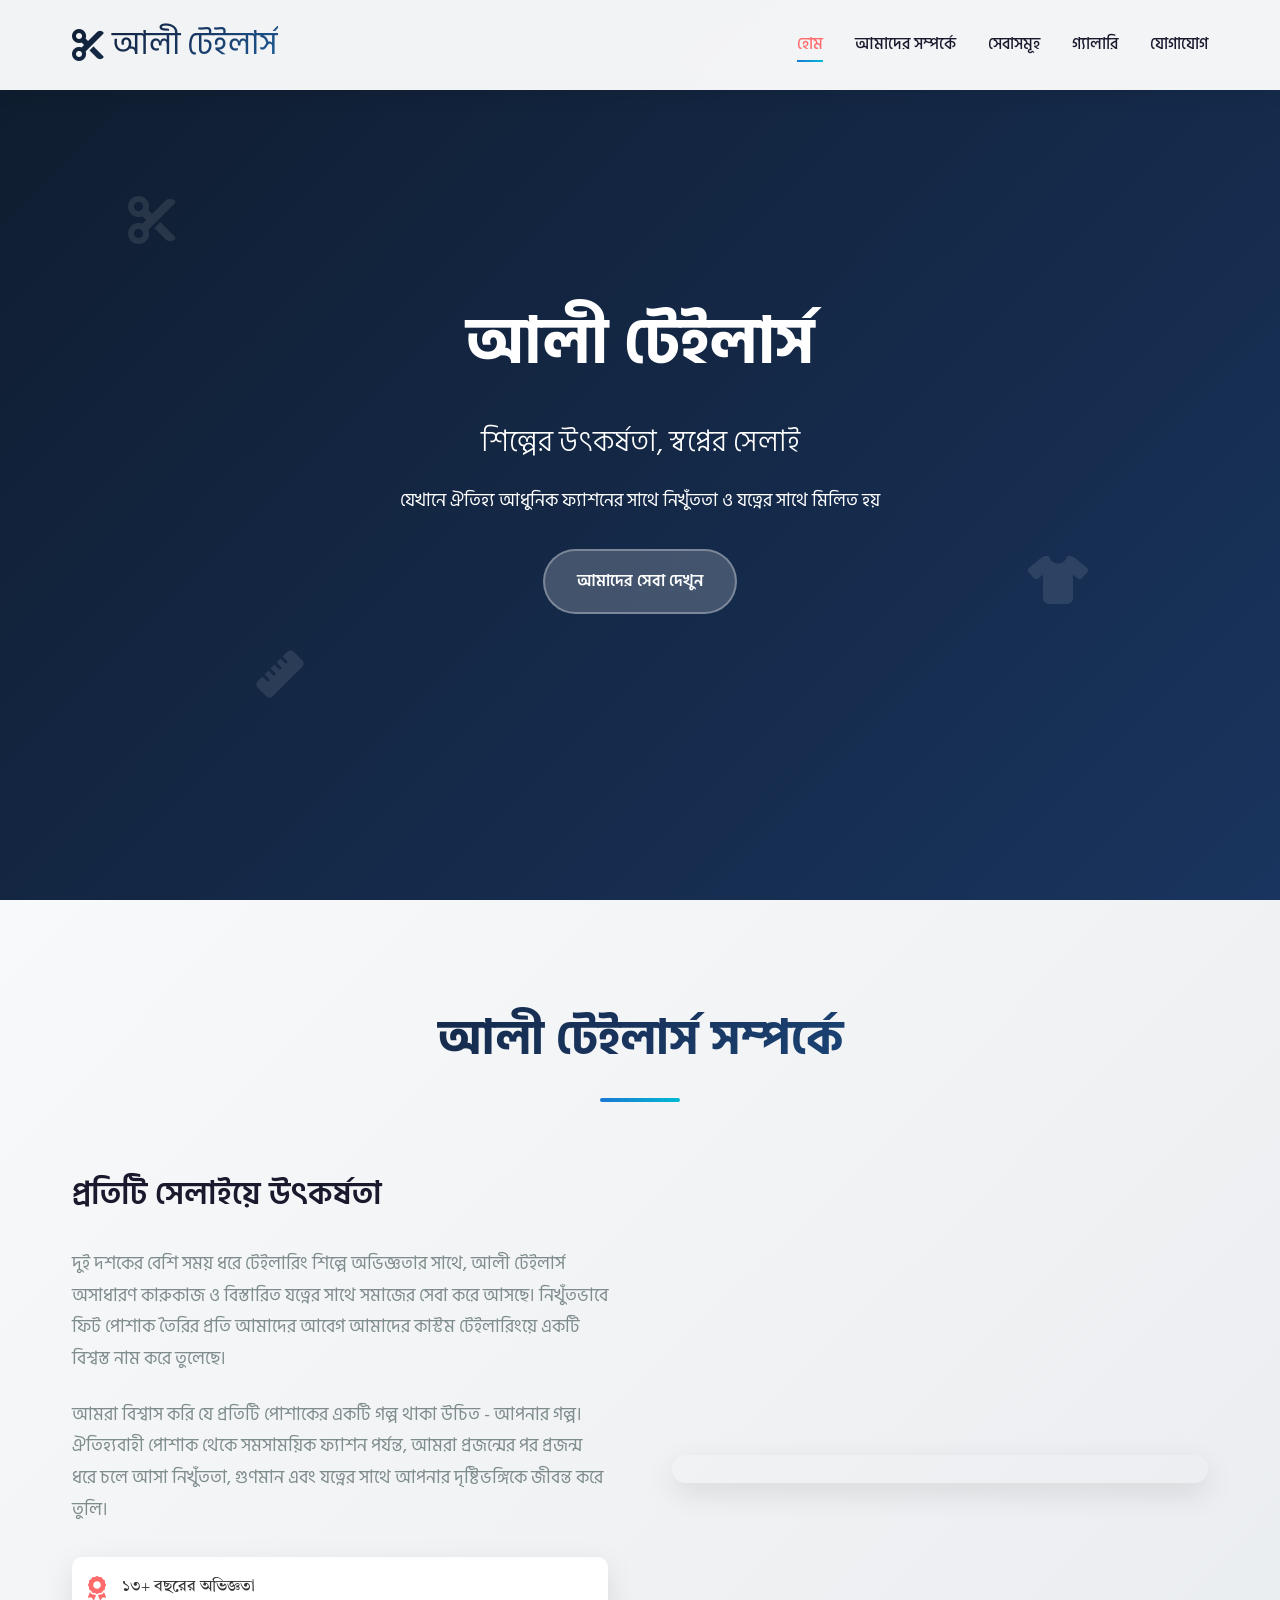
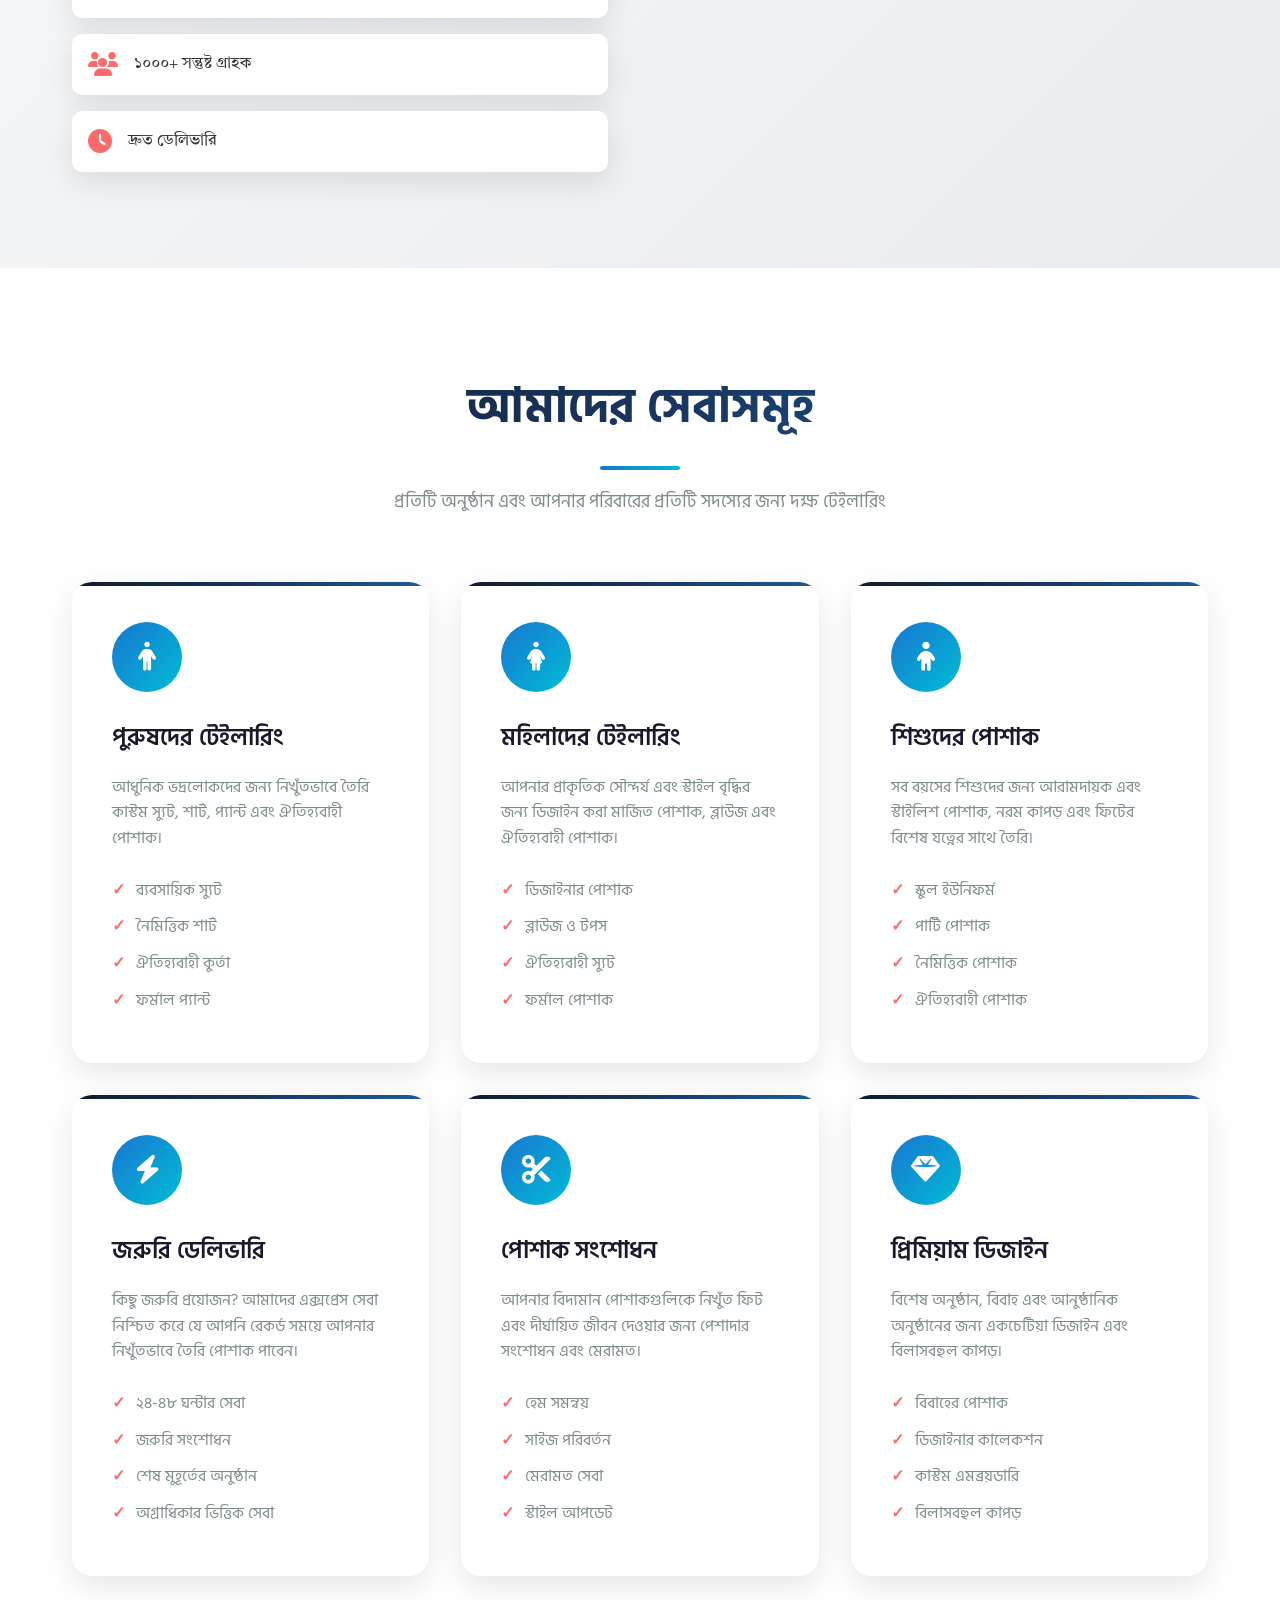
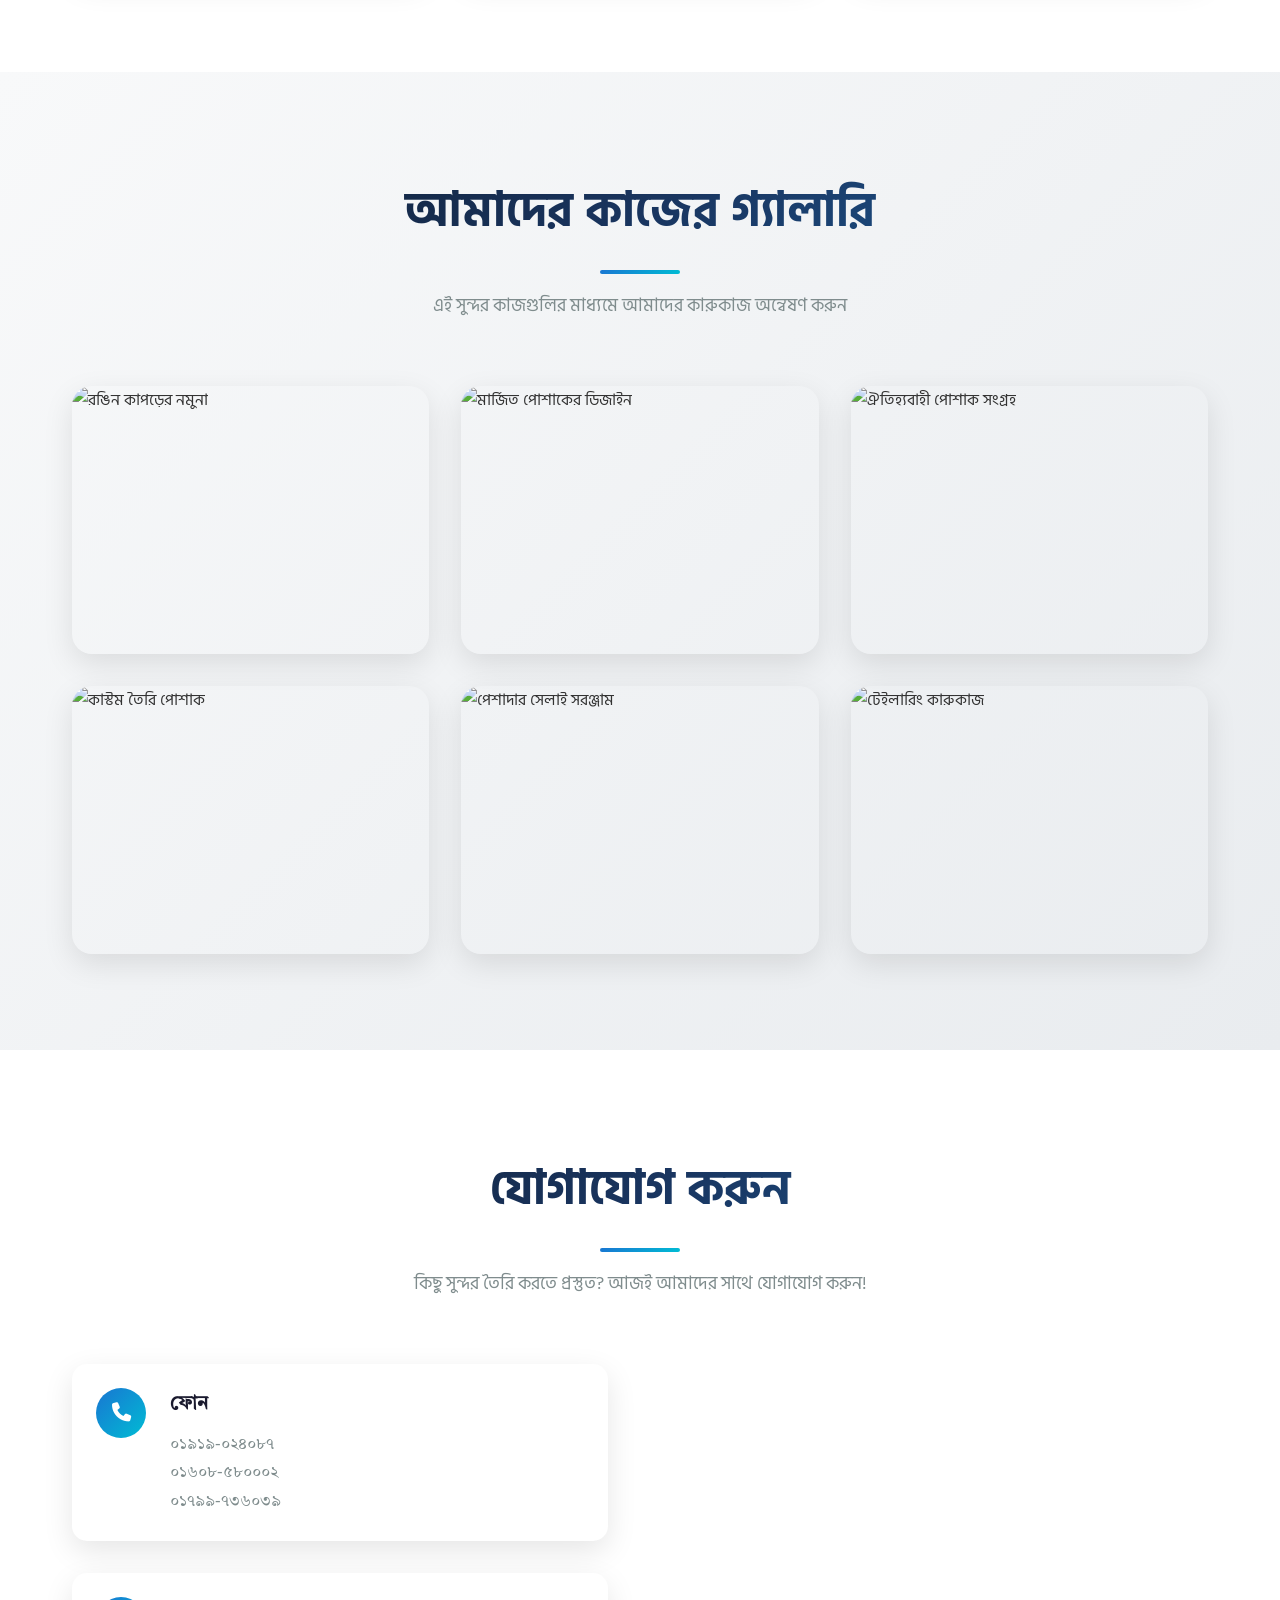
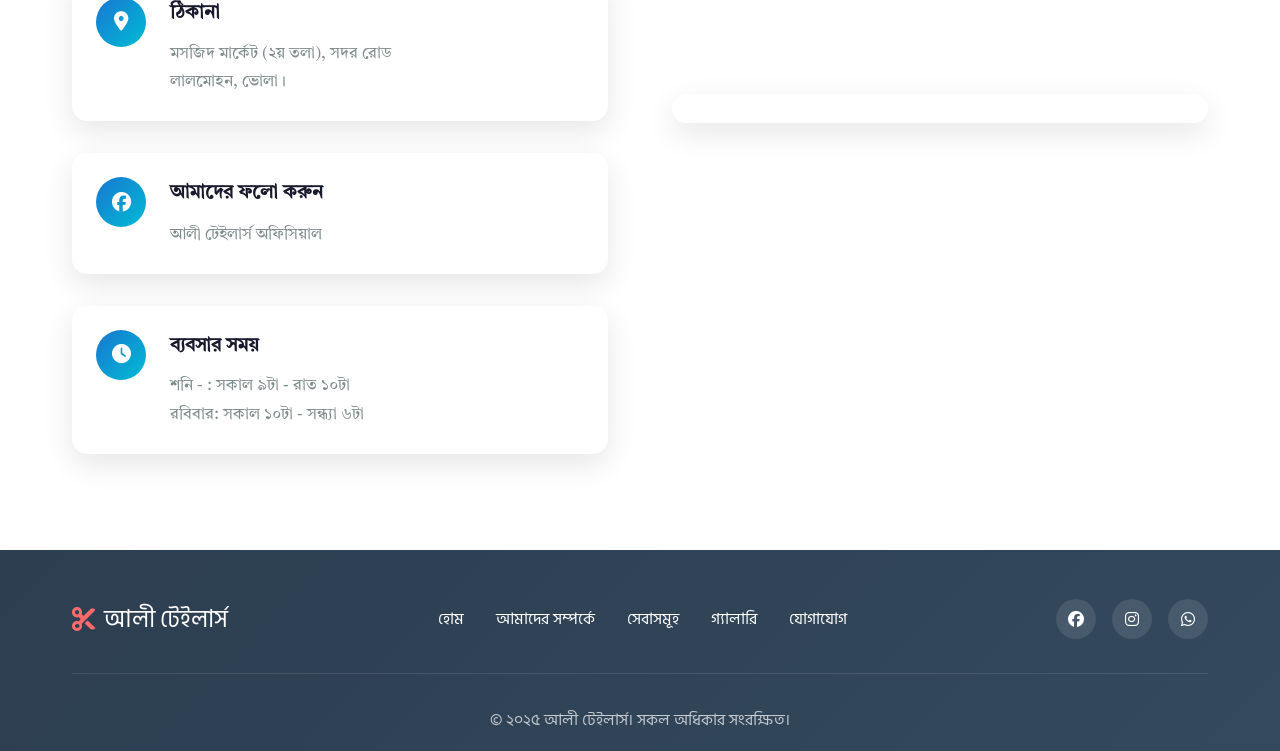
==== index.html @ 137f81fc "Add files via upload" ====
<!DOCTYPE html>
<html lang="en">
<head>
    <meta charset="UTF-8">
    <meta name="viewport" content="width=device-width, initial-scale=1.0">
    <title>আলী টেইলার্স - প্রিমিয়াম টেইলারিং সেবা</title>
    <meta name="description" content="আলী টেইলার্স পুরুষ, মহিলা এবং শিশুদের জন্য প্রিমিয়াম টেইলারিং সেবা প্রদান করে। দক্ষ কারিগরি এবং দ্রুত ডেলিভারি।">
    <link rel="stylesheet" href="style.css">
    <link href="https://fonts.googleapis.com/css2?family=Poppins:wght@300;400;500;600;700&display=swap" rel="stylesheet">
    <link href="https://fonts.googleapis.com/css2?family=Hind+Siliguri:wght@300;400;500;600;700&display=swap" rel="stylesheet">
    <link href="https://fonts.googleapis.com/css2?family=Tiro+Bangla&display=swap" rel="stylesheet">
    <link rel="stylesheet" href="https://cdnjs.cloudflare.com/ajax/libs/font-awesome/6.4.0/css/all.min.css">
</head>
<body>
    <!-- Navigation -->
    <nav class="navbar">
        <div class="nav-container">
            <div class="nav-logo">
                <i class="fas fa-cut"></i>
                <span>আলী টেইলার্স</span>
            </div>
            <ul class="nav-menu">
                <li><a href="#home" class="nav-link">হোম</a></li>
                <li><a href="#about" class="nav-link">আমাদের সম্পর্কে</a></li>
                <li><a href="#services" class="nav-link">সেবাসমূহ</a></li>
                <li><a href="#gallery" class="nav-link">গ্যালারি</a></li>
                <li><a href="#contact" class="nav-link">যোগাযোগ</a></li>
            </ul>
            <div class="hamburger">
                <span></span>
                <span></span>
                <span></span>
            </div>
        </div>
    </nav>

    <!-- Hero Section -->
    <section id="home" class="hero">
        <div class="hero-content">
            <h1 class="hero-title">আলী টেইলার্স</h1>
            <p class="hero-tagline">শিল্পের উৎকর্ষতা, স্বপ্নের সেলাই</p>
            <p class="hero-subtitle">যেখানে ঐতিহ্য আধুনিক ফ্যাশনের সাথে নিখুঁততা ও যত্নের সাথে মিলিত হয়</p>
            <a href="#services" class="cta-button">আমাদের সেবা দেখুন</a>
        </div>
        <div class="hero-decoration">
            <div class="floating-icon">
                <i class="fas fa-scissors"></i>
            </div>
            <div class="floating-icon">
                <i class="fas fa-tshirt"></i>
            </div>
            <div class="floating-icon">
                <i class="fas fa-ruler"></i>
            </div>
        </div>
    </section>

    <!-- About Section -->
    <section id="about" class="about">
        <div class="container">
            <div class="section-header">
                <h2 class="section-title">আলী টেইলার্স সম্পর্কে</h2>
                <div class="section-divider"></div>
            </div>
            <div class="about-content">
                <div class="about-text">
                    <h3>প্রতিটি সেলাইয়ে উৎকর্ষতা</h3>
                    <p>দুই দশকের বেশি সময় ধরে টেইলারিং শিল্পে অভিজ্ঞতার সাথে, আলী টেইলার্স অসাধারণ কারুকাজ ও বিস্তারিত যত্নের সাথে সমাজের সেবা করে আসছে। নিখুঁতভাবে ফিট পোশাক তৈরির প্রতি আমাদের আবেগ আমাদের কাস্টম টেইলারিংয়ে একটি বিশ্বস্ত নাম করে তুলেছে।</p>
                    <p>আমরা বিশ্বাস করি যে প্রতিটি পোশাকের একটি গল্প থাকা উচিত - আপনার গল্প। ঐতিহ্যবাহী পোশাক থেকে সমসাময়িক ফ্যাশন পর্যন্ত, আমরা প্রজন্মের পর প্রজন্ম ধরে চলে আসা নিখুঁততা, গুণমান এবং যত্নের সাথে আপনার দৃষ্টিভঙ্গিকে জীবন্ত করে তুলি।</p>
                    <div class="about-features">
                        <div class="feature">
                            <i class="fas fa-award"></i>
                            <span>১৩+ বছরের অভিজ্ঞতা</span>
                        </div>
                        <div class="feature">
                            <i class="fas fa-users"></i>
                            <span>১০০০+ সন্তুষ্ট গ্রাহক</span>
                        </div>
                        <div class="feature">
                            <i class="fas fa-clock"></i>
                            <span>দ্রুত ডেলিভারি</span>
                        </div>
                    </div>
                </div>
                <div class="about-image">
                    <img src="https://pixabay.com/get/g02a7408ca2b6523a9654e681ca3211e83ac667402f0c5da7280cdce78717c6c99dc430afbd152b1dcd530fe9b7385c7439cb552263e8a79ac0b1aa663205a7df_1280.jpg" alt="আলী টেইলার্স দোকানের অভ্যন্তর" loading="lazy">
                </div>
            </div>
        </div>
    </section>

    <!-- Services Section -->
    <section id="services" class="services">
        <div class="container">
            <div class="section-header">
                <h2 class="section-title">আমাদের সেবাসমূহ</h2>
                <div class="section-divider"></div>
                <p class="section-subtitle">প্রতিটি অনুষ্ঠান এবং আপনার পরিবারের প্রতিটি সদস্যের জন্য দক্ষ টেইলারিং</p>
            </div>
            <div class="services-grid">
                <div class="service-card">
                    <div class="service-icon">
                        <i class="fas fa-male"></i>
                    </div>
                    <h3>পুরুষদের টেইলারিং</h3>
                    <p>আধুনিক ভদ্রলোকদের জন্য নিখুঁতভাবে তৈরি কাস্টম স্যুট, শার্ট, প্যান্ট এবং ঐতিহ্যবাহী পোশাক।</p>
                    <ul>
                        <li>ব্যবসায়িক স্যুট</li>
                        <li>নৈমিত্তিক শার্ট</li>
                        <li>ঐতিহ্যবাহী কুর্তা</li>
                        <li>ফর্মাল প্যান্ট</li>
                    </ul>
                </div>
                <div class="service-card">
                    <div class="service-icon">
                        <i class="fas fa-female"></i>
                    </div>
                    <h3>মহিলাদের টেইলারিং</h3>
                    <p>আপনার প্রাকৃতিক সৌন্দর্য এবং স্টাইল বৃদ্ধির জন্য ডিজাইন করা মার্জিত পোশাক, ব্লাউজ এবং ঐতিহ্যবাহী পোশাক।</p>
                    <ul>
                        <li>ডিজাইনার পোশাক</li>
                        <li>ব্লাউজ ও টপস</li>
                        <li>ঐতিহ্যবাহী স্যুট</li>
                        <li>ফর্মাল পোশাক</li>
                    </ul>
                </div>
                <div class="service-card">
                    <div class="service-icon">
                        <i class="fas fa-child"></i>
                    </div>
                    <h3>শিশুদের পোশাক</h3>
                    <p>সব বয়সের শিশুদের জন্য আরামদায়ক এবং স্টাইলিশ পোশাক, নরম কাপড় এবং ফিটের বিশেষ যত্নের সাথে তৈরি।</p>
                    <ul>
                        <li>স্কুল ইউনিফর্ম</li>
                        <li>পার্টি পোশাক</li>
                        <li>নৈমিত্তিক পোশাক</li>
                        <li>ঐতিহ্যবাহী পোশাক</li>
                    </ul>
                </div>
                <div class="service-card">
                    <div class="service-icon">
                        <i class="fas fa-bolt"></i>
                    </div>
                    <h3>জরুরি ডেলিভারি</h3>
                    <p>কিছু জরুরি প্রয়োজন? আমাদের এক্সপ্রেস সেবা নিশ্চিত করে যে আপনি রেকর্ড সময়ে আপনার নিখুঁতভাবে তৈরি পোশাক পাবেন।</p>
                    <ul>
                        <li>২৪-৪৮ ঘন্টার সেবা</li>
                        <li>জরুরি সংশোধন</li>
                        <li>শেষ মুহূর্তের অনুষ্ঠান</li>
                        <li>অগ্রাধিকার ভিত্তিক সেবা</li>
                    </ul>
                </div>
                <div class="service-card">
                    <div class="service-icon">
                        <i class="fas fa-cut"></i>
                    </div>
                    <h3>পোশাক সংশোধন</h3>
                    <p>আপনার বিদ্যমান পোশাকগুলিকে নিখুঁত ফিট এবং দীর্ঘায়িত জীবন দেওয়ার জন্য পেশাদার সংশোধন এবং মেরামত।</p>
                    <ul>
                        <li>হেম সমন্বয়</li>
                        <li>সাইজ পরিবর্তন</li>
                        <li>মেরামত সেবা</li>
                        <li>স্টাইল আপডেট</li>
                    </ul>
                </div>
                <div class="service-card">
                    <div class="service-icon">
                        <i class="fas fa-gem"></i>
                    </div>
                    <h3>প্রিমিয়াম ডিজাইন</h3>
                    <p>বিশেষ অনুষ্ঠান, বিবাহ এবং আনুষ্ঠানিক অনুষ্ঠানের জন্য একচেটিয়া ডিজাইন এবং বিলাসবহুল কাপড়।</p>
                    <ul>
                        <li>বিবাহের পোশাক</li>
                        <li>ডিজাইনার কালেকশন</li>
                        <li>কাস্টম এমব্রয়ডারি</li>
                        <li>বিলাসবহুল কাপড়</li>
                    </ul>
                </div>
            </div>
        </div>
    </section>

    <!-- Gallery Section -->
    <section id="gallery" class="gallery">
        <div class="container">
            <div class="section-header">
                <h2 class="section-title">আমাদের কাজের গ্যালারি</h2>
                <div class="section-divider"></div>
                <p class="section-subtitle">এই সুন্দর কাজগুলির মাধ্যমে আমাদের কারুকাজ অন্বেষণ করুন</p>
            </div>
            <div class="gallery-grid">
                <div class="gallery-item">
                    <img src="https://pixabay.com/get/gfe334ed2c324dd0d160bae360b976b618db531ec010984f630d45a0ba53286831b7a822a5750d24591e77331eb3c5b45b3b3e02a337a63447b4c86b35dff4947_1280.jpg" alt="রঙিন কাপড়ের নমুনা" loading="lazy">
                    <div class="gallery-overlay">
                        <h4>প্রিমিয়াম কাপড়</h4>
                        <p>ব্যতিক্রমী ফলাফলের জন্য মানসম্পন্ন উপকরণ</p>
                    </div>
                </div>
                <div class="gallery-item">
                    <img src="https://pixabay.com/get/gbde50eaff64cdaa954bc816223ea2b6cd2adb9e05d7f9f62cc73a67005b4c84cd66d5905a73d8527c62db579ebae80600ca8b1185bcc8bdcc7532e579899ae92_1280.jpg" alt="মার্জিত পোশাকের ডিজাইন" loading="lazy">
                    <div class="gallery-overlay">
                        <h4>মার্জিত ডিজাইন</h4>
                        <p>প্রতিটি অনুষ্ঠানের জন্য পরিশীলিত স্টাইল</p>
                    </div>
                </div>
                <div class="gallery-item">
                    <img src="https://pixabay.com/get/g43c87570bdcedff6775ac044414ca9eb0803ce340f10a2fa56f57ad6d7c28564a2fb0ffb89ef0208527a689ffb8cf5257abc13ba1c72932d81ae152e9c5b68a5_1280.jpg" alt="ঐতিহ্যবাহী পোশাক সংগ্রহ" loading="lazy">
                    <div class="gallery-overlay">
                        <h4>ঐতিহ্যবাহী পোশাক</h4>
                        <p>আধুনিক স্পর্শের সাথে ঐতিহ্যকে সম্মান</p>
                    </div>
                </div>
                <div class="gallery-item">
                    <img src="https://pixabay.com/get/gd5fb5c5fcbf16103d5be85f79c9c00c1f7d2950427a960da5fd008a00bf643452aa8fe361fc062ebed5fc9c2defd965a8e9fa2330c60457e14fde5da1682e574_1280.jpg" alt="কাস্টম তৈরি পোশাক" loading="lazy">
                    <div class="gallery-overlay">
                        <h4>কাস্টম টেইলারিং</h4>
                        <p>প্রতিটি শারীরিক গঠনের জন্য নিখুঁত ফিট</p>
                    </div>
                </div>
                <div class="gallery-item">
                    <img src="https://pixabay.com/get/g67551a799d1fc2865e81c46bd081aaeed58eaeff87930530e24433d59f2f977e39b3e0d9fec648ddc6a349653aeaf2adc995ae1e3a359fb34b050fa71294ef95_1280.jpg" alt="পেশাদার সেলাই সরঞ্জাম" loading="lazy">
                    <div class="gallery-overlay">
                        <h4>পেশাদার সরঞ্জাম</h4>
                        <p>নিখুঁততার জন্য অত্যাধুনিক সরঞ্জাম</p>
                    </div>
                </div>
                <div class="gallery-item">
                    <img src="https://pixabay.com/get/gc8d482c4d720aa9fe0f4b504889a4ef6ae06f4ec8c577b981e2a8bda16c25a42b922d8dcc44d2246b2700261801e680dccfc6d67531fbe86ee063bd2935e57fc_1280.jpg" alt="টেইলারিং কারুকাজ" loading="lazy">
                    <div class="gallery-overlay">
                        <h4>দক্ষ কারুকাজ</h4>
                        <p>প্রতিটি বিস্তারিত বিষয়ে মনোযোগ</p>
                    </div>
                </div>
            </div>
        </div>
    </section>

    <!-- Contact Section -->
    <section id="contact" class="contact">
        <div class="container">
            <div class="section-header">
                <h2 class="section-title">যোগাযোগ করুন</h2>
                <div class="section-divider"></div>
                <p class="section-subtitle">কিছু সুন্দর তৈরি করতে প্রস্তুত? আজই আমাদের সাথে যোগাযোগ করুন!</p>
            </div>
            <div class="contact-content">
                <div class="contact-info">
                    <div class="contact-item">
                        <div class="contact-icon">
                            <i class="fas fa-phone"></i>
                        </div>
                        <div class="contact-details">
                            <h4>ফোন</h4>
                            <p>০১৯১৯-০২৪০৮৭</p>
                            <p>০১৬০৮-৫৮০০০২</p>
                            <p>০১৭৯৯-৭৩৬০৩৯</p>
                        </div>
                    </div>
                    <div class="contact-item">
                        <div class="contact-icon">
                            <i class="fas fa-map-marker-alt"></i>
                        </div>
                        <div class="contact-details">
                            <h4>ঠিকানা</h4>
                            <p>মসজিদ মার্কেট (২য় তলা), সদর রোড</p>
                            <p>লালমোহন, ভোলা।</p>
                        </div>
                    </div>
                    <div class="contact-item">
                        <div class="contact-icon">
                            <i class="fab fa-facebook"></i>
                        </div>
                        <div class="contact-details">
                            <h4>আমাদের ফলো করুন</h4>
                            <a href="https://www.facebook.com/khokan.khan.vai" target="_blank" rel="noopener noreferrer">
                                আলী টেইলার্স অফিসিয়াল
                            </a>
                        </div>
                    </div>
                    <div class="contact-item">
                        <div class="contact-icon">
                            <i class="fas fa-clock"></i>
                        </div>
                        <div class="contact-details">
                            <h4>ব্যবসার সময়</h4>
                            <p>শনি - : সকাল ৯টা - রাত ১০টা</p>
                            <p>রবিবার: সকাল ১০টা - সন্ধ্যা ৬টা</p>
                        </div>
                    </div>
                </div>
                <div class="contact-image">
                    <img src="https://pixabay.com/get/g81bff02712038b3249f259f2263c1487f89d9686d0780a1aaef31efac1dd7b3d62e677e3ce04d9acb2ade7a1c9180bb702ca1c80e26c30fa79ac42ad8b7d8ecb_1280.jpg" alt="আলী টেইলার্স কর্মশালা" loading="lazy">
                </div>
            </div>
        </div>
    </section>

    <!-- Footer -->
    <footer class="footer">
        <div class="container">
            <div class="footer-content">
                <div class="footer-logo">
                    <i class="fas fa-cut"></i>
                    <span>আলী টেইলার্স</span>
                </div>
                <div class="footer-links">
                    <a href="#home">হোম</a>
                    <a href="#about">আমাদের সম্পর্কে</a>
                    <a href="#services">সেবাসমূহ</a>
                    <a href="#gallery">গ্যালারি</a>
                    <a href="#contact">যোগাযোগ</a>
                </div>
                <div class="footer-social">
                    <a href="https://facebook.com/alitailors" target="_blank" rel="noopener noreferrer">
                        <i class="fab fa-facebook"></i>
                    </a>
                    <a href="#" target="_blank" rel="noopener noreferrer">
                        <i class="fab fa-instagram"></i>
                    </a>
                    <a href="#" target="_blank" rel="noopener noreferrer">
                        <i class="fab fa-whatsapp"></i>
                    </a>
                </div>
            </div>
            <div class="footer-bottom">
                <p>&copy; ২০২৫ আলী টেইলার্স। সকল অধিকার সংরক্ষিত।</p>
            </div>
        </div>
    </footer>

    <!-- Scroll to Top Button -->
    <button id="scrollTop" class="scroll-top">
        <i class="fas fa-arrow-up"></i>
    </button>

    <script src="script.js"></script>
</body>
</html>
---- style.css ----
/* Reset and Base Styles */
* {
    margin: 0;
    padding: 0;
    box-sizing: border-box;
}

html {
    scroll-behavior: smooth;
}

body {
    font-family: 'Hind Siliguri', 'Poppins', sans-serif;
    line-height: 1.8;
    color: #333;
    overflow-x: hidden;
}

/* Custom Properties */
:root {
    --primary-gradient: linear-gradient(135deg, #0f1c2e, #19345e, #1c5d99); /* Dark navy to sky blue */
    --secondary-gradient: linear-gradient(135deg, #1a2a6c, #1e3c72); /* Deep blue blend */
    --accent-gradient: linear-gradient(135deg, #1976d2, #00bcd4); /* Sky blue to cyan */
    --hero-gradient: linear-gradient(135deg, #0f1c2e 0%, #19345e 25%, #1c5d99 50%, #1976d2 75%, #00bcd4 100%);
    
    --text-dark: #1a1a2e; /* Very dark navy for titles */
    --text-light: #7f8c8d; /* Subtle grey */
    --white: #ffffff;
    --shadow: 0 10px 30px rgba(0, 0, 0, 0.1);
    --shadow-hover: 0 20px 40px rgba(0, 0, 0, 0.15);
}
/* Bengali Font Styling */
h1, h2, h3, h4, h5, h6 {
    font-family: 'Hind Siliguri', 'Poppins', sans-serif;
    font-weight: 600;
}

p, span, a, li {
    font-family: 'Hind Siliguri', 'Poppins', sans-serif;
    font-weight: 400;
}

/* Navigation */
.navbar {
    position: fixed;
    top: 0;
    width: 100%;
    background: rgba(255, 255, 255, 0.95);
    backdrop-filter: blur(10px);
    z-index: 1000;
    transition: all 0.3s ease;
    box-shadow: 0 2px 20px rgba(0, 0, 0, 0.1);
}

.nav-container {
    max-width: 1200px;
    margin: 0 auto;
    padding: 1rem 2rem;
    display: flex;
    justify-content: space-between;
    align-items: center;
}

.nav-logo {
    display: flex;
    align-items: center;
    font-size: 2rem;
    font-weight: 700;
    background: var(--primary-gradient);
    -webkit-background-clip: text;
    -webkit-text-fill-color: transparent;
    background-clip: text;
}

.nav-logo i {
    margin-right: 0.5rem;
    color: #ff6b6b;
}

.nav-menu {
    display: flex;
    list-style: none;
    gap: 2rem;
}

.nav-link {
    text-decoration: none;
    color: var(--text-dark);
    font-weight: 500;
    transition: all 0.3s ease;
    position: relative;
}

.nav-link:hover {
    color: #ff6b6b;
}

.nav-link::after {
    content: '';
    position: absolute;
    bottom: -5px;
    left: 0;
    width: 0;
    height: 2px;
    background: var(--accent-gradient);
    transition: width 0.3s ease;
}

.nav-link:hover::after {
    width: 100%;
}

.hamburger {
    display: none;
    flex-direction: column;
    cursor: pointer;
}

.hamburger span {
    width: 25px;
    height: 3px;
    background: var(--text-dark);
    margin: 3px 0;
    transition: 0.3s;
    border-radius: 3px;
}

/* Hero Section */
.hero {
    min-height: 100vh;
    background: var(--hero-gradient);
    background-size: 400% 400%;
    animation: gradientShift 15s ease infinite;
    display: flex;
    align-items: center;
    justify-content: center;
    position: relative;
    overflow: hidden;
}

@keyframes gradientShift {
    0% {
        background-position: 0% 50%;
    }
    50% {
        background-position: 100% 50%;
    }
    100% {
        background-position: 0% 50%;
    }
}

.hero-content {
    text-align: center;
    color: var(--white);
    z-index: 2;
    max-width: 800px;
    padding: 0 2rem;
}

.hero-title {
    font-size: 4rem;
    font-weight: 700;
    margin-bottom: 1rem;
    opacity: 0;
    transform: translateY(50px);
    animation: fadeInUp 1s ease 0.5s forwards;
}

.hero-tagline {
    font-size: 1.8rem;
    font-weight: 300;
    margin-bottom: 1rem;
    opacity: 0;
    transform: translateY(50px);
    animation: fadeInUp 1s ease 0.8s forwards;
}

.hero-subtitle {
    font-size: 1.1rem;
    opacity: 0.9;
    margin-bottom: 2rem;
    opacity: 0;
    transform: translateY(50px);
    animation: fadeInUp 1s ease 1.1s forwards;
}

.cta-button {
    display: inline-block;
    padding: 1rem 2rem;
    background: rgba(255, 255, 255, 0.2);
    color: var(--white);
    text-decoration: none;
    border-radius: 50px;
    font-weight: 600;
    transition: all 0.3s ease;
    backdrop-filter: blur(10px);
    border: 2px solid rgba(255, 255, 255, 0.3);
    opacity: 0;
    transform: translateY(50px);
    animation: fadeInUp 1s ease 1.4s forwards;
}

.cta-button:hover {
    background: rgba(255, 255, 255, 0.3);
    transform: translateY(-3px);
    box-shadow: 0 10px 25px rgba(0, 0, 0, 0.2);
}

@keyframes fadeInUp {
    to {
        opacity: 1;
        transform: translateY(0);
    }
}

.hero-decoration {
    position: absolute;
    width: 100%;
    height: 100%;
    pointer-events: none;
}

.floating-icon {
    position: absolute;
    color: rgba(255, 255, 255, 0.1);
    font-size: 3rem;
    animation: float 6s ease-in-out infinite;
}

.floating-icon:nth-child(1) {
    top: 20%;
    left: 10%;
    animation-delay: 0s;
}

.floating-icon:nth-child(2) {
    top: 60%;
    right: 15%;
    animation-delay: 2s;
}

.floating-icon:nth-child(3) {
    bottom: 20%;
    left: 20%;
    animation-delay: 4s;
}

@keyframes float {
    0%, 100% {
        transform: translateY(0px);
    }
    50% {
        transform: translateY(-20px);
    }
}

/* Container */
.container {
    max-width: 1200px;
    margin: 0 auto;
    padding: 0 2rem;
}

/* Section Headers */
.section-header {
    text-align: center;
    margin-bottom: 4rem;
}

.section-title {
    font-size: 3rem;
    font-weight: 700;
    margin-bottom: 1rem;
    background: var(--primary-gradient);
    -webkit-background-clip: text;
    -webkit-text-fill-color: transparent;
    background-clip: text;
}

.section-divider {
    width: 80px;
    height: 4px;
    background: var(--accent-gradient);
    margin: 0 auto 1rem;
    border-radius: 2px;
}

.section-subtitle {
    font-size: 1.1rem;
    color: var(--text-light);
    max-width: 600px;
    margin: 0 auto;
}

/* About Section */
.about {
    padding: 6rem 0;
    background: linear-gradient(135deg, #f8f9fa 0%, #e9ecef 100%);
}

.about-content {
    display: grid;
    grid-template-columns: 1fr 1fr;
    gap: 4rem;
    align-items: center;
}

.about-text h3 {
    font-size: 2rem;
    margin-bottom: 1.5rem;
    color: var(--text-dark);
}

.about-text p {
    margin-bottom: 1.5rem;
    font-size: 1.1rem;
    line-height: 1.8;
    color: var(--text-light);
}

.about-features {
    display: flex;
    flex-direction: column;
    gap: 1rem;
    margin-top: 2rem;
    font-family: 'Tiro Bangla', 'Hind Siliguri', sans-serif;
}
.about-features .feature span {
    font-family: 'Tiro Bangla', serif;
}
.feature {
    display: flex;
    align-items: center;
    gap: 1rem;
    padding: 1rem;
    background: var(--white);
    border-radius: 10px;
    box-shadow: var(--shadow);
    transition: transform 0.3s ease;
}

.feature:hover {
    transform: translateX(10px);
}

.feature i {
    font-size: 1.5rem;
    color: #ff6b6b;
    
}

.about-image {
    position: relative;
    overflow: hidden;
    border-radius: 20px;
    box-shadow: var(--shadow);
}

.about-image img {
    width: 100%;
    height: 100%;
    object-fit: cover;
    transition: transform 0.3s ease;
}

.about-image:hover img {
    transform: scale(1.05);
}

/* Services Section */
.services {
    padding: 6rem 0;
    background: var(--white);
}

.services-grid {
    display: grid;
    grid-template-columns: repeat(auto-fit, minmax(350px, 1fr));
    gap: 2rem;
}

.service-card {
    background: var(--white);
    padding: 2.5rem;
    border-radius: 20px;
    box-shadow: var(--shadow);
    transition: all 0.3s ease;
    position: relative;
    overflow: hidden;
}

.service-card::before {
    content: '';
    position: absolute;
    top: 0;
    left: 0;
    width: 100%;
    height: 4px;
    background: var(--primary-gradient);
}

.service-card:hover {
    transform: translateY(-10px);
    box-shadow: var(--shadow-hover);
}

.service-icon {
    width: 70px;
    height: 70px;
    border-radius: 50%;
    background: var(--accent-gradient);
    display: flex;
    align-items: center;
    justify-content: center;
    margin-bottom: 1.5rem;
    transition: transform 0.3s ease;
}

.service-card:hover .service-icon {
    transform: rotate(10deg) scale(1.1);
}

.service-icon i {
    font-size: 1.8rem;
    color: var(--white);
}

.service-card h3 {
    font-size: 1.5rem;
    margin-bottom: 1rem;
    color: var(--text-dark);
}

.service-card p {
    color: var(--text-light);
    margin-bottom: 1.5rem;
    line-height: 1.6;
}

.service-card ul {
    list-style: none;
}

.service-card li {
    color: var(--text-light);
    margin-bottom: 0.5rem;
    position: relative;
    padding-left: 1.5rem;
}

.service-card li::before {
    content: '✓';
    position: absolute;
    left: 0;
    color: #ff6b6b;
    font-weight: bold;
}

/* Gallery Section */
.gallery {
    padding: 6rem 0;
    background: linear-gradient(135deg, #f8f9fa 0%, #e9ecef 100%);
}

.gallery-grid {
    display: grid;
    grid-template-columns: repeat(auto-fit, minmax(300px, 1fr));
    gap: 2rem;
}

.gallery-item {
    position: relative;
    overflow: hidden;
    border-radius: 20px;
    box-shadow: var(--shadow);
    aspect-ratio: 4/3;
    cursor: pointer;
}

.gallery-item img {
    width: 100%;
    height: 100%;
    object-fit: cover;
    transition: transform 0.5s ease;
}

.gallery-overlay {
    position: absolute;
    bottom: 0;
    left: 0;
    right: 0;
    background: linear-gradient(transparent, rgba(0, 0, 0, 0.8));
    color: var(--white);
    padding: 2rem;
    transform: translateY(100%);
    transition: transform 0.3s ease;
}

.gallery-item:hover img {
    transform: scale(1.1);
}

.gallery-item:hover .gallery-overlay {
    transform: translateY(0);
}

.gallery-overlay h4 {
    font-size: 1.3rem;
    margin-bottom: 0.5rem;
}

.gallery-overlay p {
    opacity: 0.9;
}

/* Contact Section */
.contact {
    padding: 6rem 0;
    background: var(--white);
}

.contact-item .contact-details h4,
.contact-item .contact-details p,
.contact-item .contact-details a {
    font-family: 'Tiro Bangla', serif;
}

.contact-content {
    display: grid;
    grid-template-columns: 1fr 1fr;
    gap: 4rem;
    align-items: center;
}

.contact-info {
    display: flex;
    flex-direction: column;
    gap: 2rem;
}

.contact-item {
    display: flex;
    align-items: flex-start;
    gap: 1.5rem;
    padding: 1.5rem;
    background: var(--white);
    border-radius: 15px;
    box-shadow: var(--shadow);
    transition: transform 0.3s ease;
}

.contact-item:hover {
    transform: translateX(10px);
}

.contact-icon {
    width: 50px;
    height: 50px;
    border-radius: 50%;
    background: var(--accent-gradient);
    display: flex;
    align-items: center;
    justify-content: center;
    flex-shrink: 0;
}

.contact-icon i {
    color: var(--white);
    font-size: 1.2rem;
}

.contact-details h4 {
    font-size: 1.2rem;
    margin-bottom: 0.5rem;
    color: var(--text-dark);
}

.contact-details p,
.contact-details a {
    color: var(--text-light);
    text-decoration: none;
    transition: color 0.3s ease;
}

.contact-details a:hover {
    color: #ff6b6b;
}

.contact-image {
    position: relative;
    overflow: hidden;
    border-radius: 20px;
    box-shadow: var(--shadow);
}

.contact-image img {
    width: 100%;
    height: 100%;
    object-fit: cover;
    transition: transform 0.3s ease;
}

.contact-image:hover img {
    transform: scale(1.05);
}

/* Footer */
.footer {
    background: linear-gradient(135deg, #2c3e50, #34495e);
    color: var(--white);
    padding: 3rem 0 1rem;
}

.footer-content {
    display: flex;
    justify-content: space-between;
    align-items: center;
    margin-bottom: 2rem;
    flex-wrap: wrap;
    gap: 2rem;
}

.footer-logo {
    display: flex;
    align-items: center;
    font-size: 1.5rem;
    font-weight: 700;
}

.footer-logo i {
    margin-right: 0.5rem;
    color: #ff6b6b;
}

.footer-links {
    display: flex;
    gap: 2rem;
    flex-wrap: wrap;
}

.footer-links a {
    color: var(--white);
    text-decoration: none;
    transition: color 0.3s ease;
}

.footer-links a:hover {
    color: #ff6b6b;
}

.footer-social {
    display: flex;
    gap: 1rem;
}

.footer-social a {
    width: 40px;
    height: 40px;
    border-radius: 50%;
    background: rgba(255, 255, 255, 0.1);
    display: flex;
    align-items: center;
    justify-content: center;
    color: var(--white);
    text-decoration: none;
    transition: all 0.3s ease;
}

.footer-social a:hover {
    background: #ff6b6b;
    transform: translateY(-3px);
}

.footer-bottom {
    text-align: center;
    padding-top: 2rem;
    border-top: 1px solid rgba(255, 255, 255, 0.1);
    color: rgba(255, 255, 255, 0.7);
}

/* Scroll to Top Button */
.scroll-top {
    position: fixed;
    bottom: 2rem;
    right: 2rem;
    width: 50px;
    height: 50px;
    border-radius: 50%;
    background: var(--accent-gradient);
    color: var(--white);
    border: none;
    cursor: pointer;
    font-size: 1.2rem;
    opacity: 0;
    visibility: hidden;
    transition: all 0.3s ease;
    z-index: 1000;
}

.scroll-top.visible {
    opacity: 1;
    visibility: visible;
}

.scroll-top:hover {
    transform: translateY(-3px);
    box-shadow: 0 10px 25px rgba(0, 0, 0, 0.2);
}

/* Responsive Design */
@media (max-width: 768px) {
    .hamburger {
        display: flex;
    }
    
    .nav-menu {
        position: fixed;
        left: -100%;
        top: 70px;
        flex-direction: column;
        background: var(--white);
        width: 100%;
        text-align: center;
        transition: 0.3s;
        box-shadow: 0 10px 27px rgba(0, 0, 0, 0.05);
        padding: 2rem 0;
    }
    
    .nav-menu.active {
        left: 0;
    }
    
    .hamburger.active span:nth-child(2) {
        opacity: 0;
    }
    
    .hamburger.active span:nth-child(1) {
        transform: translateY(8px) rotate(45deg);
    }
    
    .hamburger.active span:nth-child(3) {
        transform: translateY(-8px) rotate(-45deg);
    }
    
    .hero-title {
        font-size: 2.5rem;
    }
    
    .hero-tagline {
        font-size: 1.3rem;
    }
    
    .section-title {
        font-size: 2rem;
    }
    
    .about-content,
    .contact-content {
        grid-template-columns: 1fr;
        gap: 2rem;
    }
    
    .services-grid {
        grid-template-columns: 1fr;
    }
    
    .gallery-grid {
        grid-template-columns: 1fr;
    }
    
    .footer-content {
        flex-direction: column;
        text-align: center;
    }
    
    .nav-container {
        padding: 1rem;
    }
    
    .container {
        padding: 0 1rem;
    }
}

@media (max-width: 480px) {
    .hero-title {
        font-size: 2rem;
    }
    
    .hero-tagline {
        font-size: 1.1rem;
    }
    
    .section-title {
        font-size: 1.8rem;
    }
    
    .service-card,
    .contact-item {
        padding: 1.5rem;
    }
    
    .floating-icon {
        display: none;
    }
}

/* Animation Classes */
.fade-in {
    opacity: 0;
    transform: translateY(30px);
    transition: all 0.6s ease;
}

.fade-in.visible {
    opacity: 1;
    transform: translateY(0);
}

.slide-in-left {
    opacity: 0;
    transform: translateX(-50px);
    transition: all 0.6s ease;
}

.slide-in-left.visible {
    opacity: 1;
    transform: translateX(0);
}

.slide-in-right {
    opacity: 0;
    transform: translateX(50px);
    transition: all 0.6s ease;
}

.slide-in-right.visible {
    opacity: 1;
    transform: translateX(0);
}

/* Loading Animation */
.loading {
    position: fixed;
    top: 0;
    left: 0;
    width: 100%;
    height: 100%;
    background: var(--hero-gradient);
    background-size: 400% 400%;
    animation: gradientShift 3s ease infinite;
    display: flex;
    align-items: center;
    justify-content: center;
    z-index: 9999;
    transition: opacity 0.5s ease;
}

.loading.fade-out {
    opacity: 0;
    visibility: hidden;
}

.spinner {
    width: 50px;
    height: 50px;
    border: 4px solid rgba(255, 255, 255, 0.3);
    border-top: 4px solid var(--white);
    border-radius: 50%;
    animation: spin 1s linear infinite;
}

@keyframes spin {
    0% { transform: rotate(0deg); }
    100% { transform: rotate(360deg); }
}
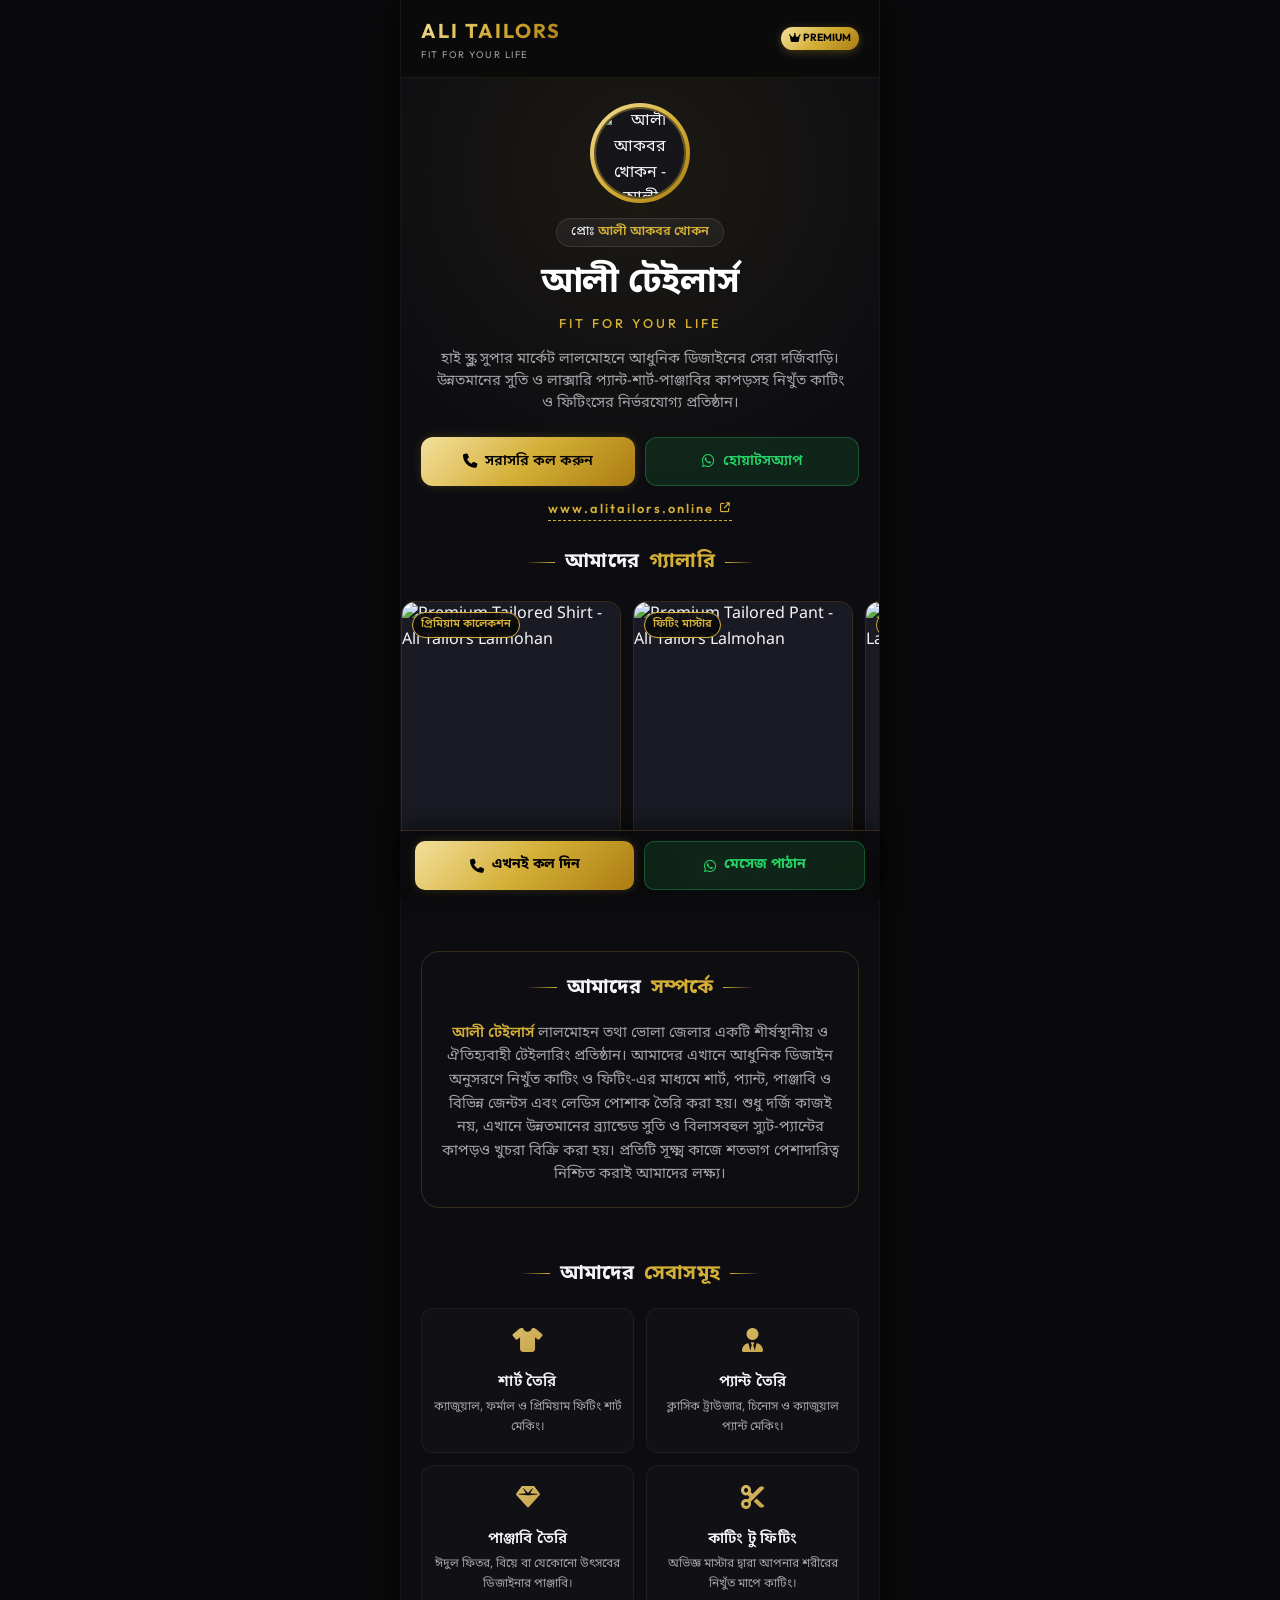
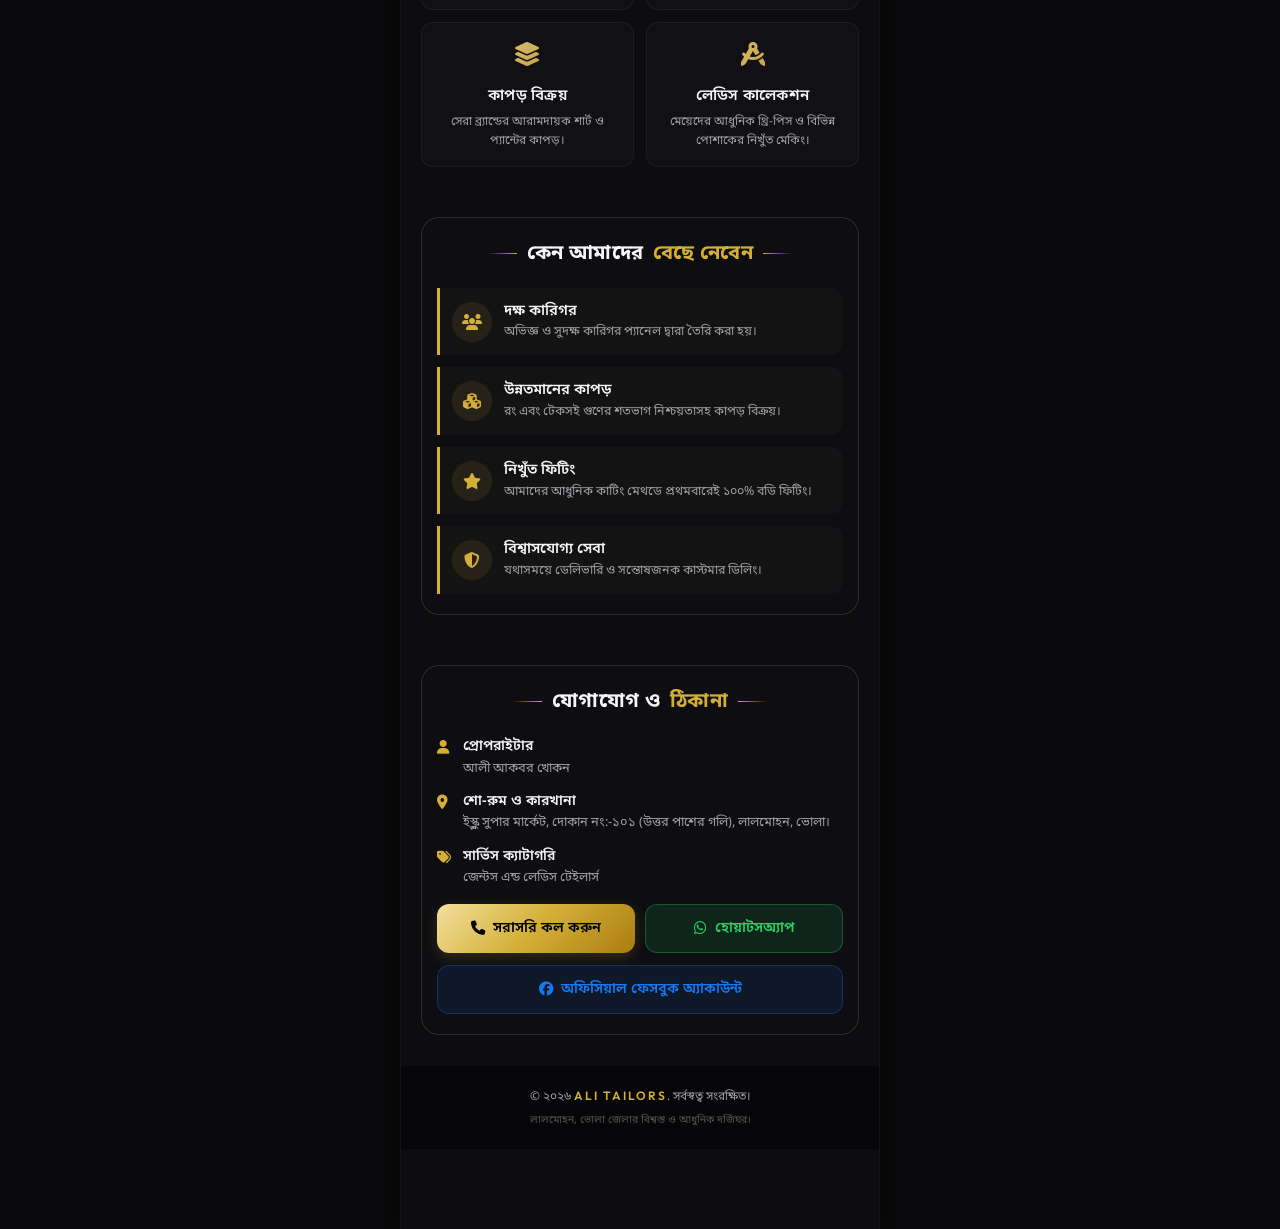
==== commit 7606105a: "Update index.html" ====
--- a/index.html
+++ b/index.html
@@ -1,338 +1,939 @@
 <!DOCTYPE html>
-<html lang="en">
+<html lang="bn">
 <head>
     <meta charset="UTF-8">
-    <meta name="viewport" content="width=device-width, initial-scale=1.0">
-    <title>আলী টেইলার্স - প্রিমিয়াম টেইলারিং সেবা</title>
-    <meta name="description" content="আলী টেইলার্স পুরুষ, মহিলা এবং শিশুদের জন্য প্রিমিয়াম টেইলারিং সেবা প্রদান করে। দক্ষ কারিগরি এবং দ্রুত ডেলিভারি।">
-    <link rel="stylesheet" href="style.css">
-    <link href="https://fonts.googleapis.com/css2?family=Poppins:wght@300;400;500;600;700&display=swap" rel="stylesheet">
-    <link href="https://fonts.googleapis.com/css2?family=Hind+Siliguri:wght@300;400;500;600;700&display=swap" rel="stylesheet">
-    <link href="https://fonts.googleapis.com/css2?family=Tiro+Bangla&display=swap" rel="stylesheet">
-    <link rel="stylesheet" href="https://cdnjs.cloudflare.com/ajax/libs/font-awesome/6.4.0/css/all.min.css">
+    <meta name="viewport" content="width=device-width, initial-scale=1.0, maximum-scale=1.0, user-scalable=yes, viewport-fit=cover">
+    
+    <!-- SEO Meta Tags -->
+    <title>আলী টেইলার্স - লালমোহন, ভোলা | ALI TAILORS</title>
+    <meta name="description" content="লালমোহনের সেরা টেইলার্স ও কাপড় বিক্রেতা 'আলী টেইলার্স'। প্রোঃ আলী আকবর খোকন। এখানে উন্নতমানের শার্ট, প্যান্ট, পাঞ্জাবির কাপড় বিক্রয় এবং দক্ষ কারিগর দ্বারা নিখুঁত ফিটিংয়ে পোশাক তৈরি করা হয়।">
+    <meta name="keywords" content="Ali Tailors Lalmohan, আলী টেইলার্স লালমোহন, Tailor in Lalmohan Bhola, ভোলা জেলার টেইলার্স, লালমোহনের সেরা টেইলার্স, দর্জি লালমোহন ভোলা, আলী আকবর খোকন">
+    <meta name="author" content="ALI TAILORS">
+    
+    <!-- Open Graph / Facebook Meta Tags -->
+    <meta property="og:type" content="website">
+    <meta property="og:url" content="https://www.alitailors.online">
+    <meta property="og:title" content="আলী টেইলার্স - লালমোহন, ভোলা | FIT FOR YOUR LIFE">
+    <meta property="og:description" content="দক্ষ কারিগর দ্বারা আধুনিক ও নিখুঁত ফিটিংয়ে জেন্টস এন্ড লেডিস পোশাক তৈরি এবং উন্নতমানের কাপড় বিক্রয় কেন্দ্র।">
+    <meta property="og:image" content="https://i.ibb.co.com/ymXJsg9V/IMG-20260625-182727.jpg">
+
+    <!-- Premium Google Fonts: Noto Sans Bengali (perfect digit & glyph support) + Outfit (clean luxury English) -->
+    <link rel="preconnect" href="https://fonts.googleapis.com">
+    <link rel="preconnect" href="https://fonts.gstatic.com" crossorigin>
+    <link href="https://fonts.googleapis.com/css2?family=Noto+Sans+Bengali:wght@300;400;500;600;700;800&family=Outfit:wght@200;400;600;700&display=swap" rel="stylesheet">
+    
+    <!-- FontAwesome for Premium Icons -->
+    <link rel="stylesheet" href="https://cdnjs.cloudflare.com/ajax/libs/font-awesome/6.5.1/css/all.min.css">
+
+    <!-- Schema Markup for Local Business SEO -->
+    <script type="application/ld+json">
+    {
+      "@context": "https://schema.org",
+      "@type": "LocalBusiness",
+      "name": "আলী টেইলার্স (ALI TAILORS)",
+      "image": "https://i.ibb.co.com/ymXJsg9V/IMG-20260625-182727.jpg",
+      "@id": "https://www.alitailors.online/#local-business",
+      "url": "https://www.alitailors.online",
+      "telephone": "01608580001",
+      "priceRange": "$$",
+      "address": {
+        "@type": "PostalAddress",
+        "streetAddress": "হাই স্কুল সুপার মার্কেট, দোকান নং:-১০১ (উত্তর পাশের গলি)",
+        "addressLocality": "লালমোহন",
+        "addressRegion": "ভোলা",
+        "postalCode": "8330",
+        "addressCountry": "BD"
+      },
+      "geo": {
+        "@type": "GeoCoordinates",
+        "latitude": "22.3385",
+        "longitude": "90.7350"
+      },
+      "openingHoursSpecification": {
+        "@type": "OpeningHoursSpecification",
+        "dayOfWeek": [
+          "Saturday", "Sunday", "Monday", "Tuesday", "Wednesday", "Thursday", "Friday"
+        ],
+        "opens": "09:00",
+        "closes": "22:00"
+      },
+      "sameAs": [
+        "https://www.facebook.com/khokan.khan.vai"
+      ]
+    }
+    </script>
+
+    <style>
+        /* Color Palette & Variables */
+        :root {
+            --bg-dark: #0a0a0c;
+            --bg-card: rgba(20, 20, 25, 0.7);
+            --gold-primary: #d4af37;
+            --gold-gradient: linear-gradient(135deg, #f3e09d 0%, #d4af37 50%, #aa7c11 100%);
+            --text-light: #f5f5f7;
+            --text-muted: #a1a1a6;
+            --border-glass: rgba(212, 175, 55, 0.2);
+            --glass-card: rgba(15, 15, 20, 0.65);
+            /* Premium clear fonts with perfect Bengali digit rendering */
+            --font-bengali: 'Noto Sans Bengali', sans-serif;
+            --font-english: 'Outfit', sans-serif;
+        }
+
+        * {
+            box-sizing: border-box;
+            margin: 0;
+            padding: 0;
+            -webkit-tap-highlight-color: transparent;
+        }
+
+        body {
+            background-color: var(--bg-dark);
+            color: var(--text-light);
+            font-family: var(--font-bengali);
+            line-height: 1.6;
+            overflow-x: hidden;
+            display: flex;
+            justify-content: center;
+            font-weight: 400;
+        }
+
+        .app-container {
+            width: 100%;
+            max-width: 480px;
+            background-color: #0d0d11;
+            box-shadow: 0 0 30px rgba(0, 0, 0, 0.8);
+            min-height: 100vh;
+            position: relative;
+            padding-bottom: 80px;
+            border-left: 1px solid rgba(255, 255, 255, 0.03);
+            border-right: 1px solid rgba(255, 255, 255, 0.03);
+        }
+
+        h1, h2, h3 {
+            font-weight: 700;
+            letter-spacing: 0.3px;
+        }
+        
+        .english-brand {
+            font-family: var(--font-english);
+            letter-spacing: 2px;
+            font-weight: 600;
+        }
+
+        /* Header Styling */
+        header {
+            padding: 15px 20px;
+            display: flex;
+            justify-content: space-between;
+            align-items: center;
+            border-bottom: 1px solid rgba(212, 175, 55, 0.1);
+            background: rgba(10, 10, 12, 0.9);
+            backdrop-filter: blur(10px);
+            position: sticky;
+            top: 0;
+            z-index: 100;
+        }
+
+        .logo-area {
+            display: flex;
+            flex-direction: column;
+        }
+
+        .logo-title {
+            font-size: 1.25rem;
+            font-weight: 700;
+            color: transparent;
+            background: var(--gold-gradient);
+            -webkit-background-clip: text;
+            background-clip: text;
+        }
+
+        .logo-sub {
+            font-size: 0.6rem;
+            color: var(--text-muted);
+            letter-spacing: 1.5px;
+            text-transform: uppercase;
+            font-family: var(--font-english);
+        }
+
+        .badge-premium {
+            background: var(--gold-gradient);
+            color: #000;
+            font-size: 0.65rem;
+            font-weight: 700;
+            padding: 3px 8px;
+            border-radius: 50px;
+            text-transform: uppercase;
+            box-shadow: 0 2px 10px rgba(212, 175, 55, 0.3);
+            font-family: var(--font-english);
+        }
+
+        /* Hero Section */
+        .hero {
+            padding: 25px 20px;
+            text-align: center;
+            background: radial-gradient(circle at 50% 20%, rgba(212, 175, 55, 0.08) 0%, rgba(10, 10, 12, 0) 70%);
+        }
+
+        .profile-container {
+            width: 100px;
+            height: 100px;
+            margin: 0 auto 15px auto;
+            position: relative;
+        }
+
+        .profile-glow {
+            width: 100%;
+            height: 100%;
+            border-radius: 50%;
+            background: var(--gold-gradient);
+            position: absolute;
+            top: 0;
+            left: 0;
+            animation: pulseGlow 3s infinite ease-in-out;
+            z-index: 1;
+        }
+
+        .profile-img-frame {
+            width: 92px;
+            height: 92px;
+            border-radius: 50%;
+            background: #15151a;
+            position: absolute;
+            top: 4px;
+            left: 4px;
+            z-index: 2;
+            overflow: hidden;
+            display: flex;
+            align-items: center;
+            justify-content: center;
+            border: 2px solid rgba(212, 175, 55, 0.4);
+        }
+
+        .profile-img-frame img {
+            width: 100%;
+            height: 100%;
+            object-fit: cover;
+            display: block;
+        }
+
+        @keyframes pulseGlow {
+            0% { transform: scale(1); opacity: 0.6; }
+            50% { transform: scale(1.08); opacity: 0.9; }
+            100% { transform: scale(1); opacity: 0.6; }
+        }
+
+        .proprietor-badge {
+            display: inline-block;
+            background: rgba(255, 255, 255, 0.05);
+            border: 1px solid rgba(255, 255, 255, 0.1);
+            border-radius: 30px;
+            padding: 3px 14px;
+            font-size: 0.8rem;
+            color: var(--text-light);
+            margin-bottom: 8px;
+        }
+
+        .proprietor-badge span {
+            color: var(--gold-primary);
+            font-weight: 600;
+        }
+
+        .hero-title {
+            font-size: 2.2rem;
+            font-weight: 700;
+            color: #fff;
+            margin-bottom: 2px;
+            letter-spacing: -0.3px;
+        }
+
+        .hero-tagline {
+            font-size: 0.8rem;
+            color: var(--gold-primary);
+            letter-spacing: 3px;
+            text-transform: uppercase;
+            font-weight: 500;
+            margin-bottom: 15px;
+            font-family: var(--font-english);
+        }
+
+        .hero-desc {
+            font-size: 0.92rem;
+            color: var(--text-muted);
+            margin-bottom: 22px;
+            padding: 0 10px;
+            line-height: 1.5;
+        }
+
+        .btn-group {
+            display: grid;
+            grid-template-columns: 1fr 1fr;
+            gap: 10px;
+            margin-bottom: 12px;
+        }
+
+        .btn-luxury {
+            display: flex;
+            align-items: center;
+            justify-content: center;
+            gap: 8px;
+            padding: 12px 15px;
+            border-radius: 12px;
+            font-weight: 600;
+            text-decoration: none;
+            font-size: 0.9rem;
+            transition: all 0.3s ease;
+        }
+
+        .btn-call {
+            background: var(--gold-gradient);
+            color: #000;
+            box-shadow: 0 4px 15px rgba(212, 175, 55, 0.2);
+        }
+
+        .btn-whatsapp {
+            background: rgba(37, 211, 102, 0.12);
+            color: #25d366;
+            border: 1px solid rgba(37, 211, 102, 0.3);
+        }
+
+        .btn-web-link {
+            display: flex;
+            align-items: center;
+            justify-content: center;
+            gap: 6px;
+            color: var(--gold-primary);
+            font-size: 0.8rem;
+            text-decoration: none;
+            margin: 5px auto 0 auto;
+            width: fit-content;
+            border-bottom: 1.5px dashed var(--gold-primary);
+            padding-bottom: 2px;
+            font-family: var(--font-english);
+        }
+
+        .section-title {
+            font-size: 1.25rem;
+            font-weight: 700;
+            text-align: center;
+            margin-bottom: 18px;
+            display: flex;
+            align-items: center;
+            justify-content: center;
+            gap: 10px;
+            position: relative;
+        }
+
+        .section-title::before, .section-title::after {
+            content: "";
+            height: 1px;
+            width: 30px;
+            background: linear-gradient(90deg, transparent, var(--gold-primary));
+        }
+        .section-title::after {
+            background: linear-gradient(-90deg, transparent, var(--gold-primary));
+        }
+
+        .section-title span {
+            color: var(--gold-primary);
+        }
+
+        .gallery-container {
+            padding: 0 0 20px 0;
+        }
+
+        .marquee-wrapper {
+            width: 100%;
+            overflow: hidden;
+            position: relative;
+            padding: 5px 0;
+        }
+
+        .marquee-track {
+            display: flex;
+            width: calc(240px * 8);
+            animation: scrollMarquee 25s linear infinite;
+        }
+
+        .marquee-track:hover {
+            animation-play-state: paused;
+        }
+
+        .gallery-card {
+            width: 220px;
+            flex-shrink: 0;
+            margin-right: 12px;
+            border-radius: 14px;
+            overflow: hidden;
+            background: var(--glass-card);
+            border: 1px solid var(--border-glass);
+            position: relative;
+        }
+
+        .gallery-img-box {
+            height: 250px;
+            width: 100%;
+            background: #1a1a24;
+            position: relative;
+            display: flex;
+            align-items: center;
+            justify-content: center;
+            overflow: hidden;
+        }
+
+        .gallery-img-box img {
+            width: 100%;
+            height: 100%;
+            object-fit: cover;
+            transition: transform 0.5s ease;
+        }
+
+        .gallery-card:hover .gallery-img-box img {
+            transform: scale(1.08);
+        }
+
+        .gallery-badge {
+            position: absolute;
+            top: 10px;
+            left: 10px;
+            background: rgba(0, 0, 0, 0.7);
+            backdrop-filter: blur(5px);
+            border: 1px solid var(--gold-primary);
+            color: var(--gold-primary);
+            font-size: 0.7rem;
+            padding: 3px 8px;
+            border-radius: 30px;
+            font-weight: 600;
+        }
+
+        .gallery-info {
+            padding: 10px;
+            text-align: center;
+        }
+
+        .gallery-info h4 {
+            font-size: 0.88rem;
+            color: var(--text-light);
+            font-weight: 500;
+        }
+
+        @keyframes scrollMarquee {
+            0% { transform: translateX(0); }
+            100% { transform: translateX(calc(-220px * 4 - 48px)); }
+        }
+
+        .section-wrapper {
+            padding: 20px;
+            margin: 10px 0;
+        }
+
+        .glass-panel {
+            background: var(--glass-card);
+            border: 1px solid var(--border-glass);
+            border-radius: 18px;
+            padding: 20px 15px;
+            backdrop-filter: blur(12px);
+            -webkit-backdrop-filter: blur(12px);
+        }
+
+        .about-text {
+            font-size: 0.92rem;
+            color: var(--text-muted);
+            line-height: 1.6;
+            text-align: center;
+        }
+        
+        .about-highlight {
+            color: var(--gold-primary);
+            font-weight: 600;
+        }
+
+        .services-grid {
+            display: grid;
+            grid-template-columns: repeat(2, 1fr);
+            gap: 12px;
+            margin-top: 5px;
+        }
+
+        .service-card {
+            background: rgba(255, 255, 255, 0.02);
+            border: 1px solid rgba(255, 255, 255, 0.05);
+            border-radius: 12px;
+            padding: 15px 10px;
+            text-align: center;
+            transition: all 0.3s ease;
+        }
+
+        .service-card:hover {
+            border-color: var(--gold-primary);
+            background: rgba(212, 175, 55, 0.02);
+            transform: translateY(-2px);
+        }
+
+        .service-icon {
+            font-size: 1.5rem;
+            color: var(--gold-primary);
+            margin-bottom: 8px;
+            background: linear-gradient(135deg, #f3e09d, #aa7c11);
+            -webkit-background-clip: text;
+            -webkit-text-fill-color: transparent;
+        }
+
+        .service-card h3 {
+            font-size: 0.95rem;
+            font-weight: 600;
+            color: var(--text-light);
+            margin-bottom: 4px;
+        }
+
+        .service-card p {
+            font-size: 0.75rem;
+            color: var(--text-muted);
+        }
+
+        .why-us-container {
+            display: grid;
+            grid-template-columns: 1fr;
+            gap: 12px;
+        }
+
+        .feature-card {
+            display: flex;
+            gap: 12px;
+            background: rgba(212, 175, 55, 0.03);
+            border-left: 3px solid var(--gold-primary);
+            border-radius: 0 12px 12px 0;
+            padding: 12px;
+            align-items: center;
+        }
+
+        .feature-icon-box {
+            background: rgba(212, 175, 55, 0.1);
+            width: 40px;
+            height: 40px;
+            border-radius: 50%;
+            display: flex;
+            align-items: center;
+            justify-content: center;
+            color: var(--gold-primary);
+            font-size: 1rem;
+            flex-shrink: 0;
+        }
+
+        .feature-info h4 {
+            font-size: 0.92rem;
+            color: var(--text-light);
+            font-weight: 600;
+        }
+
+        .feature-info p {
+            font-size: 0.78rem;
+            color: var(--text-muted);
+        }
+
+        .location-section {
+            padding: 20px;
+        }
+
+        .contact-info-list {
+            margin-bottom: 15px;
+        }
+
+        .info-row {
+            display: flex;
+            gap: 10px;
+            margin-bottom: 12px;
+            font-size: 0.88rem;
+        }
+
+        .info-row i {
+            color: var(--gold-primary);
+            margin-top: 4px;
+            width: 16px;
+        }
+
+        .info-row div p:first-child {
+            font-weight: 600;
+            color: var(--text-light);
+        }
+
+        .info-row div p:last-child {
+            color: var(--text-muted);
+            font-size: 0.8rem;
+        }
+
+        .facebook-btn {
+            background: rgba(24, 119, 242, 0.1);
+            border: 1px solid rgba(24, 119, 242, 0.3);
+            color: #1877f2 !important;
+        }
+
+        footer {
+            text-align: center;
+            padding: 20px;
+            background: #060608;
+            border-top: 1px solid rgba(255, 255, 255, 0.03);
+            font-size: 0.75rem;
+            color: var(--text-muted);
+        }
+
+        footer p span {
+            color: var(--gold-primary);
+        }
+
+        .fixed-bottom-bar {
+            position: fixed;
+            bottom: 0;
+            left: 50%;
+            transform: translateX(-50%);
+            width: 100%;
+            max-width: 480px;
+            background: rgba(10, 10, 12, 0.85);
+            backdrop-filter: blur(15px);
+            -webkit-backdrop-filter: blur(15px);
+            border-top: 1px solid rgba(212, 175, 55, 0.2);
+            padding: 10px 15px;
+            display: flex;
+            gap: 10px;
+            z-index: 999;
+            box-shadow: 0 -5px 25px rgba(0, 0, 0, 0.5);
+        }
+
+        .bottom-action-btn {
+            flex: 1;
+            display: flex;
+            align-items: center;
+            justify-content: center;
+            gap: 8px;
+            padding: 12px;
+            border-radius: 10px;
+            font-weight: 700;
+            font-size: 0.88rem;
+            text-decoration: none;
+            transition: all 0.2s ease;
+        }
+
+        .bottom-action-btn:active {
+            transform: scale(0.95);
+        }
+
+        .pulse-btn {
+            box-shadow: 0 0 10px rgba(212, 175, 55, 0.2);
+            animation: pulseCTA 2s infinite;
+        }
+
+        @keyframes pulseCTA {
+            0% { box-shadow: 0 0 0 0 rgba(212, 175, 55, 0.4); }
+            70% { box-shadow: 0 0 0 8px rgba(212, 175, 55, 0); }
+            100% { box-shadow: 0 0 0 0 rgba(212, 175, 55, 0); }
+        }
+
+        /* Additional number styling fix */
+        .info-row div p, .proprietor-badge, .logo-sub, .badge-premium, .hero-desc, .about-text, .service-card p, .feature-info p {
+            font-variant-numeric: normal;
+        }
+    </style>
 </head>
 <body>
-    <!-- Navigation -->
-    <nav class="navbar">
-        <div class="nav-container">
-            <div class="nav-logo">
-                <i class="fas fa-cut"></i>
-                <span>আলী টেইলার্স</span>
+
+    <div class="app-container">
+        
+        <!-- Header -->
+        <header>
+            <div class="logo-area">
+                <span class="logo-title english-brand">ALI TAILORS</span>
+                <span class="logo-sub">Fit For Your Life</span>
             </div>
-            <ul class="nav-menu">
-                <li><a href="#home" class="nav-link">হোম</a></li>
-                <li><a href="#about" class="nav-link">আমাদের সম্পর্কে</a></li>
-                <li><a href="#services" class="nav-link">সেবাসমূহ</a></li>
-                <li><a href="#gallery" class="nav-link">গ্যালারি</a></li>
-                <li><a href="#contact" class="nav-link">যোগাযোগ</a></li>
-            </ul>
-            <div class="hamburger">
-                <span></span>
-                <span></span>
-                <span></span>
+            <span class="badge-premium"><i class="fa-solid fa-crown"></i> Premium</span>
+        </header>
+
+        <!-- Hero Section -->
+        <section class="hero">
+            <!-- Animated Profile Frame with Owner Image -->
+            <div class="profile-container">
+                <div class="profile-glow"></div>
+                <div class="profile-img-frame">
+                    <img src="https://i.ibb.co.com/ymXJsg9V/IMG-20260625-182727.jpg" alt="আলী আকবর খোকন - আলী টেইলার্স লালমোহন" border="0">
+                </div>
             </div>
+
+            <div class="proprietor-badge">প্রোঃ <span>আলী আকবর খোকন</span></div>
+            <h1 class="hero-title">আলী টেইলার্স</h1>
+            <p class="hero-tagline">FIT FOR YOUR LIFE</p>
+            <p class="hero-desc">হাই স্কুল সুপার মার্কেট লালমোহনে আধুনিক ডিজাইনের সেরা দর্জিবাড়ি। উন্নতমানের সুতি ও লাক্সারি প্যান্ট-শার্ট-পাঞ্জাবির কাপড়সহ নিখুঁত কাটিং ও ফিটিংসের নির্ভরযোগ্য প্রতিষ্ঠান।</p>
+            
+            <!-- Quick Contact CTAs -->
+            <div class="btn-group">
+                <a href="tel:01608580001" class="btn-luxury btn-call pulse-btn">
+                    <i class="fa-solid fa-phone"></i> সরাসরি কল করুন
+                </a>
+                <a href="https://wa.me/8801799736039" target="_blank" class="btn-luxury btn-whatsapp">
+                    <i class="fa-brands fa-whatsapp"></i> হোয়াটসঅ্যাপ
+                </a>
+            </div>
+
+            <a href="http://www.alitailors.online" class="btn-web-link english-brand">
+                www.alitailors.online <i class="fa-solid fa-arrow-up-right-from-square" style="font-size: 0.65rem;"></i>
+            </a>
+        </section>
+
+        <!-- Gallery Section (Continuous Sliding) -->
+        <section class="gallery-container">
+            <h2 class="section-title">আমাদের <span>গ্যালারি</span></h2>
+            
+            <div class="marquee-wrapper">
+                <div class="marquee-track">
+                    <!-- Slide 1 (Shirt) -->
+                    <div class="gallery-card">
+                        <div class="gallery-img-box">
+                            <span class="gallery-badge">প্রিমিয়াম কালেকশন</span>
+                            <img src="https://images.unsplash.com/photo-1596755094514-f87e34085b2c?q=80&w=220&auto=format&fit=crop" alt="Premium Tailored Shirt - Ali Tailors Lalmohan">
+                        </div>
+                        <div class="gallery-info">
+                            <h4>শার্ট পিস ও কাস্টম মেকিং</h4>
+                        </div>
+                    </div>
+                    
+                    <!-- Slide 2 (Pant) -->
+                    <div class="gallery-card">
+                        <div class="gallery-img-box">
+                            <span class="gallery-badge">ফিটিং মাস্টার</span>
+                            <img src="https://images.unsplash.com/photo-1594938298603-c8148c4dae35?q=80&w=220&auto=format&fit=crop" alt="Premium Tailored Pant - Ali Tailors Lalmohan">
+                        </div>
+                        <div class="gallery-info">
+                            <h4>প্রিমিয়াম প্যান্ট পিস</h4>
+                        </div>
+                    </div>
+
+                    <!-- Slide 3 (Panjabi) -->
+                    <div class="gallery-card">
+                        <div class="gallery-img-box">
+                            <span class="gallery-badge">উৎসব কালেকশন</span>
+                            <img src="https://images.unsplash.com/photo-1608748010899-18f300247112?q=80&w=220&auto=format&fit=crop" alt="Panjabi Design - Ali Tailors Lalmohan">
+                        </div>
+                        <div class="gallery-info">
+                            <h4>ডিজাইনার পাঞ্জাবি</h4>
+                        </div>
+                    </div>
+
+                    <!-- Slide 4 (Fabric) -->
+                    <div class="gallery-card">
+                        <div class="gallery-img-box">
+                            <span class="gallery-badge">ইম্পোর্টেড ফেব্রিক</span>
+                            <img src="https://images.unsplash.com/photo-1524295988346-46851412f5a8?q=80&w=220&auto=format&fit=crop" alt="Premium Fabric Shop Lalmohan Bhola">
+                        </div>
+                        <div class="gallery-info">
+                            <h4>উন্নতমানের সুতি ও সুট ফেব্রিকস</h4>
+                        </div>
+                    </div>
+
+                    <!-- Duplicated Slides for smooth looping -->
+                    <div class="gallery-card">
+                        <div class="gallery-img-box">
+                            <span class="gallery-badge">প্রিমিয়াম কালেকশন</span>
+                            <img src="https://images.unsplash.com/photo-1596755094514-f87e34085b2c?q=80&w=220&auto=format&fit=crop" alt="Premium Tailored Shirt - Ali Tailors Lalmohan">
+                        </div>
+                        <div class="gallery-info">
+                            <h4>শার্ট পিস ও কাস্টম মেকিং</h4>
+                        </div>
+                    </div>
+                    
+                    <div class="gallery-card">
+                        <div class="gallery-img-box">
+                            <span class="gallery-badge">ফিটিং মাস্টার</span>
+                            <img src="https://images.unsplash.com/photo-1594938298603-c8148c4dae35?q=80&w=220&auto=format&fit=crop" alt="Premium Tailored Pant - Ali Tailors Lalmohan">
+                        </div>
+                        <div class="gallery-info">
+                            <h4>প্রিমিয়াম প্যান্ট পিস</h4>
+                        </div>
+                    </div>
+
+                    <div class="gallery-card">
+                        <div class="gallery-img-box">
+                            <span class="gallery-badge">উৎসব কালেকশন</span>
+                            <img src="https://images.unsplash.com/photo-1608748010899-18f300247112?q=80&w=220&auto=format&fit=crop" alt="Panjabi Design - Ali Tailors Lalmohan">
+                        </div>
+                        <div class="gallery-info">
+                            <h4>ডিজাইনার পাঞ্জাবি</h4>
+                        </div>
+                    </div>
+
+                    <div class="gallery-card">
+                        <div class="gallery-img-box">
+                            <span class="gallery-badge">ইম্পোর্টেড ফেব্রিক</span>
+                            <img src="https://images.unsplash.com/photo-1524295988346-46851412f5a8?q=80&w=220&auto=format&fit=crop" alt="Premium Fabric Shop Lalmohan Bhola">
+                        </div>
+                        <div class="gallery-info">
+                            <h4>উন্নতমানের সুতি ও সুট ফেব্রিকস</h4>
+                        </div>
+                    </div>
+                </div>
+            </div>
+        </section>
+
+        <!-- About Us Section -->
+        <section class="section-wrapper">
+            <div class="glass-panel">
+                <h2 class="section-title">আমাদের <span>সম্পর্কে</span></h2>
+                <p class="about-text">
+                    <span class="about-highlight">আলী টেইলার্স</span> লালমোহন তথা ভোলা জেলার একটি শীর্ষস্থানীয় ও ঐতিহ্যবাহী টেইলারিং প্রতিষ্ঠান। আমাদের এখানে আধুনিক ডিজাইন অনুসরণে নিখুঁত কাটিং ও ফিটিং-এর মাধ্যমে শার্ট, প্যান্ট, পাঞ্জাবি ও বিভিন্ন জেন্টস এবং লেডিস পোশাক তৈরি করা হয়। শুধু দর্জি কাজই নয়, এখানে উন্নতমানের ব্র্যান্ডেড সুতি ও বিলাসবহুল স্যুট-প্যান্টের কাপড়ও খুচরা বিক্রি করা হয়। প্রতিটি সূক্ষ্ম কাজে শতভাগ পেশাদারিত্ব নিশ্চিত করাই আমাদের লক্ষ্য।
+                </p>
+            </div>
+        </section>
+
+        <!-- Services Section -->
+        <section class="section-wrapper">
+            <h2 class="section-title">আমাদের <span>সেবাসমূহ</span></h2>
+            <div class="services-grid">
+                
+                <div class="service-card">
+                    <div class="service-icon"><i class="fa-solid fa-shirt"></i></div>
+                    <h3>শার্ট তৈরি</h3>
+                    <p>ক্যাজুয়াল, ফর্মাল ও প্রিমিয়াম ফিটিং শার্ট মেকিং।</p>
+                </div>
+
+                <div class="service-card">
+                    <div class="service-icon"><i class="fa-solid fa-user-tie"></i></div>
+                    <h3>প্যান্ট তৈরি</h3>
+                    <p>ক্লাসিক ট্রাউজার, চিনোস ও ক্যাজুয়াল প্যান্ট মেকিং।</p>
+                </div>
+
+                <div class="service-card">
+                    <div class="service-icon"><i class="fa-solid fa-gem"></i></div>
+                    <h3>পাঞ্জাবি তৈরি</h3>
+                    <p>ঈদুল ফিতর, বিয়ে বা যেকোনো উৎসবের ডিজাইনার পাঞ্জাবি।</p>
+                </div>
+
+                <div class="service-card">
+                    <div class="service-icon"><i class="fa-solid fa-scissors"></i></div>
+                    <h3>কাটিং টু ফিটিং</h3>
+                    <p>অভিজ্ঞ মাস্টার দ্বারা আপনার শরীরের নিখুঁত মাপে কাটিং।</p>
+                </div>
+
+                <div class="service-card">
+                    <div class="service-icon"><i class="fa-solid fa-layer-group"></i></div>
+                    <h3>কাপড় বিক্রয়</h3>
+                    <p>সেরা ব্র্যান্ডের আরামদায়ক শার্ট ও প্যান্টের কাপড়।</p>
+                </div>
+
+                <div class="service-card">
+                    <div class="service-icon"><i class="fa-solid fa-compass-drafting"></i></div>
+                    <h3>লেডিস কালেকশন</h3>
+                    <p>মেয়েদের আধুনিক থ্রি-পিস ও বিভিন্ন পোশাকের নিখুঁত মেকিং।</p>
+                </div>
+
+            </div>
+        </section>
+
+        <!-- Why Choose Us -->
+        <section class="section-wrapper">
+            <div class="glass-panel">
+                <h2 class="section-title">কেন আমাদের <span>বেছে নেবেন</span></h2>
+                <div class="why-us-container">
+                    
+                    <div class="feature-card">
+                        <div class="feature-icon-box"><i class="fa-solid fa-users"></i></div>
+                        <div class="feature-info">
+                            <h4>দক্ষ কারিগর</h4>
+                            <p>অভিজ্ঞ ও সুদক্ষ কারিগর প্যানেল দ্বারা তৈরি করা হয়।</p>
+                        </div>
+                    </div>
+
+                    <div class="feature-card">
+                        <div class="feature-icon-box"><i class="fa-solid fa-cubes"></i></div>
+                        <div class="feature-info">
+                            <h4>উন্নতমানের কাপড়</h4>
+                            <p>রং এবং টেকসই গুণের শতভাগ নিশ্চয়তাসহ কাপড় বিক্রয়।</p>
+                        </div>
+                    </div>
+
+                    <div class="feature-card">
+                        <div class="feature-icon-box"><i class="fa-solid fa-star"></i></div>
+                        <div class="feature-info">
+                            <h4>নিখুঁত ফিটিং</h4>
+                            <p>আমাদের আধুনিক কাটিং মেথডে প্রথমবারেই ১০০% বডি ফিটিং।</p>
+                        </div>
+                    </div>
+
+                    <div class="feature-card">
+                        <div class="feature-icon-box"><i class="fa-solid fa-shield-halved"></i></div>
+                        <div class="feature-info">
+                            <h4>বিশ্বাসযোগ্য সেবা</h4>
+                            <p>যথাসময়ে ডেলিভারি ও সন্তোষজনক কাস্টমার ডিলিং।</p>
+                        </div>
+                    </div>
+
+                </div>
+            </div>
+        </section>
+
+        <!-- Contact Section -->
+        <section class="section-wrapper location-section" id="contact">
+            <div class="glass-panel">
+                <h2 class="section-title">যোগাযোগ ও <span>ঠিকানা</span></h2>
+                
+                <div class="contact-info-list">
+                    <!-- Owner -->
+                    <div class="info-row">
+                        <i class="fa-solid fa-user"></i>
+                        <div>
+                            <p>প্রোপরাইটার</p>
+                            <p>আলী আকবর খোকন</p>
+                        </div>
+                    </div>
+
+                    <!-- Location -->
+                    <div class="info-row">
+                        <i class="fa-solid fa-location-dot"></i>
+                        <div>
+                            <p>শো-রুম ও কারখানা</p>
+                            <p>ইস্কুল সুপার মার্কেট, দোকান নং:-১০১ (উত্তর পাশের গলি), লালমোহন, ভোলা।</p>
+                        </div>
+                    </div>
+
+                    <!-- Category -->
+                    <div class="info-row">
+                        <i class="fa-solid fa-tags"></i>
+                        <div>
+                            <p>সার্ভিস ক্যাটাগরি</p>
+                            <p>জেন্টস এন্ড লেডিস টেইলার্স</p>
+                        </div>
+                    </div>
+                </div>
+
+                <!-- Call, WhatsApp, and Facebook buttons inside panel -->
+                <div class="btn-group" style="margin-top: 15px;">
+                    <a href="tel:01608580001" class="btn-luxury btn-call">
+                        <i class="fa-solid fa-phone"></i> সরাসরি কল করুন
+                    </a>
+                    <a href="https://wa.me/8801799736039" target="_blank" class="btn-luxury btn-whatsapp">
+                        <i class="fa-brands fa-whatsapp"></i> হোয়াটসঅ্যাপ
+                    </a>
+                </div>
+                
+                <a href="https://www.facebook.com/khokan.khan.vai" target="_blank" class="btn-luxury facebook-btn" style="width: 100%; margin-top: 8px;">
+                    <i class="fa-brands fa-facebook"></i> অফিসিয়াল ফেসবুক অ্যাকাউন্ট
+                </a>
+            </div>
+        </section>
+
+        <!-- Footer -->
+        <footer>
+            <p>© ২০২৬ <span class="english-brand">ALI TAILORS</span>. সর্বস্বত্ব সংরক্ষিত।</p>
+            <p style="font-size: 0.65rem; margin-top: 5px; color: #555;">লালমোহন, ভোলা জেলার বিশ্বস্ত ও আধুনিক দর্জিঘর।</p>
+        </footer>
+
+        <!-- Mobile-first Sticky Conversion Bar at Bottom -->
+        <div class="fixed-bottom-bar">
+            <a href="tel:01608580001" class="bottom-action-btn btn-call pulse-btn">
+                <i class="fa-solid fa-phone"></i> এখনই কল দিন
+            </a>
+            <a href="https://wa.me/8801799736039" target="_blank" class="bottom-action-btn btn-whatsapp">
+                <i class="fa-brands fa-whatsapp"></i> মেসেজ পাঠান
+            </a>
         </div>
-    </nav>
-
-    <!-- Hero Section -->
-    <section id="home" class="hero">
-        <div class="hero-content">
-            <h1 class="hero-title">আলী টেইলার্স</h1>
-            <p class="hero-tagline">শিল্পের উৎকর্ষতা, স্বপ্নের সেলাই</p>
-            <p class="hero-subtitle">যেখানে ঐতিহ্য আধুনিক ফ্যাশনের সাথে নিখুঁততা ও যত্নের সাথে মিলিত হয়</p>
-            <a href="#services" class="cta-button">আমাদের সেবা দেখুন</a>
-        </div>
-        <div class="hero-decoration">
-            <div class="floating-icon">
-                <i class="fas fa-scissors"></i>
-            </div>
-            <div class="floating-icon">
-                <i class="fas fa-tshirt"></i>
-            </div>
-            <div class="floating-icon">
-                <i class="fas fa-ruler"></i>
-            </div>
-        </div>
-    </section>
-
-    <!-- About Section -->
-    <section id="about" class="about">
-        <div class="container">
-            <div class="section-header">
-                <h2 class="section-title">আলী টেইলার্স সম্পর্কে</h2>
-                <div class="section-divider"></div>
-            </div>
-            <div class="about-content">
-                <div class="about-text">
-                    <h3>প্রতিটি সেলাইয়ে উৎকর্ষতা</h3>
-                    <p>দুই দশকের বেশি সময় ধরে টেইলারিং শিল্পে অভিজ্ঞতার সাথে, আলী টেইলার্স অসাধারণ কারুকাজ ও বিস্তারিত যত্নের সাথে সমাজের সেবা করে আসছে। নিখুঁতভাবে ফিট পোশাক তৈরির প্রতি আমাদের আবেগ আমাদের কাস্টম টেইলারিংয়ে একটি বিশ্বস্ত নাম করে তুলেছে।</p>
-                    <p>আমরা বিশ্বাস করি যে প্রতিটি পোশাকের একটি গল্প থাকা উচিত - আপনার গল্প। ঐতিহ্যবাহী পোশাক থেকে সমসাময়িক ফ্যাশন পর্যন্ত, আমরা প্রজন্মের পর প্রজন্ম ধরে চলে আসা নিখুঁততা, গুণমান এবং যত্নের সাথে আপনার দৃষ্টিভঙ্গিকে জীবন্ত করে তুলি।</p>
-                    <div class="about-features">
-                        <div class="feature">
-                            <i class="fas fa-award"></i>
-                            <span>১৩+ বছরের অভিজ্ঞতা</span>
-                        </div>
-                        <div class="feature">
-                            <i class="fas fa-users"></i>
-                            <span>১০০০+ সন্তুষ্ট গ্রাহক</span>
-                        </div>
-                        <div class="feature">
-                            <i class="fas fa-clock"></i>
-                            <span>দ্রুত ডেলিভারি</span>
-                        </div>
-                    </div>
-                </div>
-                <div class="about-image">
-                    <img src="https://pixabay.com/get/g02a7408ca2b6523a9654e681ca3211e83ac667402f0c5da7280cdce78717c6c99dc430afbd152b1dcd530fe9b7385c7439cb552263e8a79ac0b1aa663205a7df_1280.jpg" alt="আলী টেইলার্স দোকানের অভ্যন্তর" loading="lazy">
-                </div>
-            </div>
-        </div>
-    </section>
-
-    <!-- Services Section -->
-    <section id="services" class="services">
-        <div class="container">
-            <div class="section-header">
-                <h2 class="section-title">আমাদের সেবাসমূহ</h2>
-                <div class="section-divider"></div>
-                <p class="section-subtitle">প্রতিটি অনুষ্ঠান এবং আপনার পরিবারের প্রতিটি সদস্যের জন্য দক্ষ টেইলারিং</p>
-            </div>
-            <div class="services-grid">
-                <div class="service-card">
-                    <div class="service-icon">
-                        <i class="fas fa-male"></i>
-                    </div>
-                    <h3>পুরুষদের টেইলারিং</h3>
-                    <p>আধুনিক ভদ্রলোকদের জন্য নিখুঁতভাবে তৈরি কাস্টম স্যুট, শার্ট, প্যান্ট এবং ঐতিহ্যবাহী পোশাক।</p>
-                    <ul>
-                        <li>ব্যবসায়িক স্যুট</li>
-                        <li>নৈমিত্তিক শার্ট</li>
-                        <li>ঐতিহ্যবাহী কুর্তা</li>
-                        <li>ফর্মাল প্যান্ট</li>
-                    </ul>
-                </div>
-                <div class="service-card">
-                    <div class="service-icon">
-                        <i class="fas fa-female"></i>
-                    </div>
-                    <h3>মহিলাদের টেইলারিং</h3>
-                    <p>আপনার প্রাকৃতিক সৌন্দর্য এবং স্টাইল বৃদ্ধির জন্য ডিজাইন করা মার্জিত পোশাক, ব্লাউজ এবং ঐতিহ্যবাহী পোশাক।</p>
-                    <ul>
-                        <li>ডিজাইনার পোশাক</li>
-                        <li>ব্লাউজ ও টপস</li>
-                        <li>ঐতিহ্যবাহী স্যুট</li>
-                        <li>ফর্মাল পোশাক</li>
-                    </ul>
-                </div>
-                <div class="service-card">
-                    <div class="service-icon">
-                        <i class="fas fa-child"></i>
-                    </div>
-                    <h3>শিশুদের পোশাক</h3>
-                    <p>সব বয়সের শিশুদের জন্য আরামদায়ক এবং স্টাইলিশ পোশাক, নরম কাপড় এবং ফিটের বিশেষ যত্নের সাথে তৈরি।</p>
-                    <ul>
-                        <li>স্কুল ইউনিফর্ম</li>
-                        <li>পার্টি পোশাক</li>
-                        <li>নৈমিত্তিক পোশাক</li>
-                        <li>ঐতিহ্যবাহী পোশাক</li>
-                    </ul>
-                </div>
-                <div class="service-card">
-                    <div class="service-icon">
-                        <i class="fas fa-bolt"></i>
-                    </div>
-                    <h3>জরুরি ডেলিভারি</h3>
-                    <p>কিছু জরুরি প্রয়োজন? আমাদের এক্সপ্রেস সেবা নিশ্চিত করে যে আপনি রেকর্ড সময়ে আপনার নিখুঁতভাবে তৈরি পোশাক পাবেন।</p>
-                    <ul>
-                        <li>২৪-৪৮ ঘন্টার সেবা</li>
-                        <li>জরুরি সংশোধন</li>
-                        <li>শেষ মুহূর্তের অনুষ্ঠান</li>
-                        <li>অগ্রাধিকার ভিত্তিক সেবা</li>
-                    </ul>
-                </div>
-                <div class="service-card">
-                    <div class="service-icon">
-                        <i class="fas fa-cut"></i>
-                    </div>
-                    <h3>পোশাক সংশোধন</h3>
-                    <p>আপনার বিদ্যমান পোশাকগুলিকে নিখুঁত ফিট এবং দীর্ঘায়িত জীবন দেওয়ার জন্য পেশাদার সংশোধন এবং মেরামত।</p>
-                    <ul>
-                        <li>হেম সমন্বয়</li>
-                        <li>সাইজ পরিবর্তন</li>
-                        <li>মেরামত সেবা</li>
-                        <li>স্টাইল আপডেট</li>
-                    </ul>
-                </div>
-                <div class="service-card">
-                    <div class="service-icon">
-                        <i class="fas fa-gem"></i>
-                    </div>
-                    <h3>প্রিমিয়াম ডিজাইন</h3>
-                    <p>বিশেষ অনুষ্ঠান, বিবাহ এবং আনুষ্ঠানিক অনুষ্ঠানের জন্য একচেটিয়া ডিজাইন এবং বিলাসবহুল কাপড়।</p>
-                    <ul>
-                        <li>বিবাহের পোশাক</li>
-                        <li>ডিজাইনার কালেকশন</li>
-                        <li>কাস্টম এমব্রয়ডারি</li>
-                        <li>বিলাসবহুল কাপড়</li>
-                    </ul>
-                </div>
-            </div>
-        </div>
-    </section>
-
-    <!-- Gallery Section -->
-    <section id="gallery" class="gallery">
-        <div class="container">
-            <div class="section-header">
-                <h2 class="section-title">আমাদের কাজের গ্যালারি</h2>
-                <div class="section-divider"></div>
-                <p class="section-subtitle">এই সুন্দর কাজগুলির মাধ্যমে আমাদের কারুকাজ অন্বেষণ করুন</p>
-            </div>
-            <div class="gallery-grid">
-                <div class="gallery-item">
-                    <img src="https://pixabay.com/get/gfe334ed2c324dd0d160bae360b976b618db531ec010984f630d45a0ba53286831b7a822a5750d24591e77331eb3c5b45b3b3e02a337a63447b4c86b35dff4947_1280.jpg" alt="রঙিন কাপড়ের নমুনা" loading="lazy">
-                    <div class="gallery-overlay">
-                        <h4>প্রিমিয়াম কাপড়</h4>
-                        <p>ব্যতিক্রমী ফলাফলের জন্য মানসম্পন্ন উপকরণ</p>
-                    </div>
-                </div>
-                <div class="gallery-item">
-                    <img src="https://pixabay.com/get/gbde50eaff64cdaa954bc816223ea2b6cd2adb9e05d7f9f62cc73a67005b4c84cd66d5905a73d8527c62db579ebae80600ca8b1185bcc8bdcc7532e579899ae92_1280.jpg" alt="মার্জিত পোশাকের ডিজাইন" loading="lazy">
-                    <div class="gallery-overlay">
-                        <h4>মার্জিত ডিজাইন</h4>
-                        <p>প্রতিটি অনুষ্ঠানের জন্য পরিশীলিত স্টাইল</p>
-                    </div>
-                </div>
-                <div class="gallery-item">
-                    <img src="https://pixabay.com/get/g43c87570bdcedff6775ac044414ca9eb0803ce340f10a2fa56f57ad6d7c28564a2fb0ffb89ef0208527a689ffb8cf5257abc13ba1c72932d81ae152e9c5b68a5_1280.jpg" alt="ঐতিহ্যবাহী পোশাক সংগ্রহ" loading="lazy">
-                    <div class="gallery-overlay">
-                        <h4>ঐতিহ্যবাহী পোশাক</h4>
-                        <p>আধুনিক স্পর্শের সাথে ঐতিহ্যকে সম্মান</p>
-                    </div>
-                </div>
-                <div class="gallery-item">
-                    <img src="https://pixabay.com/get/gd5fb5c5fcbf16103d5be85f79c9c00c1f7d2950427a960da5fd008a00bf643452aa8fe361fc062ebed5fc9c2defd965a8e9fa2330c60457e14fde5da1682e574_1280.jpg" alt="কাস্টম তৈরি পোশাক" loading="lazy">
-                    <div class="gallery-overlay">
-                        <h4>কাস্টম টেইলারিং</h4>
-                        <p>প্রতিটি শারীরিক গঠনের জন্য নিখুঁত ফিট</p>
-                    </div>
-                </div>
-                <div class="gallery-item">
-                    <img src="https://pixabay.com/get/g67551a799d1fc2865e81c46bd081aaeed58eaeff87930530e24433d59f2f977e39b3e0d9fec648ddc6a349653aeaf2adc995ae1e3a359fb34b050fa71294ef95_1280.jpg" alt="পেশাদার সেলাই সরঞ্জাম" loading="lazy">
-                    <div class="gallery-overlay">
-                        <h4>পেশাদার সরঞ্জাম</h4>
-                        <p>নিখুঁততার জন্য অত্যাধুনিক সরঞ্জাম</p>
-                    </div>
-                </div>
-                <div class="gallery-item">
-                    <img src="https://pixabay.com/get/gc8d482c4d720aa9fe0f4b504889a4ef6ae06f4ec8c577b981e2a8bda16c25a42b922d8dcc44d2246b2700261801e680dccfc6d67531fbe86ee063bd2935e57fc_1280.jpg" alt="টেইলারিং কারুকাজ" loading="lazy">
-                    <div class="gallery-overlay">
-                        <h4>দক্ষ কারুকাজ</h4>
-                        <p>প্রতিটি বিস্তারিত বিষয়ে মনোযোগ</p>
-                    </div>
-                </div>
-            </div>
-        </div>
-    </section>
-
-    <!-- Contact Section -->
-    <section id="contact" class="contact">
-        <div class="container">
-            <div class="section-header">
-                <h2 class="section-title">যোগাযোগ করুন</h2>
-                <div class="section-divider"></div>
-                <p class="section-subtitle">কিছু সুন্দর তৈরি করতে প্রস্তুত? আজই আমাদের সাথে যোগাযোগ করুন!</p>
-            </div>
-            <div class="contact-content">
-                <div class="contact-info">
-                    <div class="contact-item">
-                        <div class="contact-icon">
-                            <i class="fas fa-phone"></i>
-                        </div>
-                        <div class="contact-details">
-                            <h4>ফোন</h4>
-                            <p>০১৯১৯-০২৪০৮৭</p>
-                            <p>০১৬০৮-৫৮০০০২</p>
-                            <p>০১৭৯৯-৭৩৬০৩৯</p>
-                        </div>
-                    </div>
-                    <div class="contact-item">
-                        <div class="contact-icon">
-                            <i class="fas fa-map-marker-alt"></i>
-                        </div>
-                        <div class="contact-details">
-                            <h4>ঠিকানা</h4>
-                            <p>মসজিদ মার্কেট (২য় তলা), সদর রোড</p>
-                            <p>লালমোহন, ভোলা।</p>
-                        </div>
-                    </div>
-                    <div class="contact-item">
-                        <div class="contact-icon">
-                            <i class="fab fa-facebook"></i>
-                        </div>
-                        <div class="contact-details">
-                            <h4>আমাদের ফলো করুন</h4>
-                            <a href="https://www.facebook.com/khokan.khan.vai" target="_blank" rel="noopener noreferrer">
-                                আলী টেইলার্স অফিসিয়াল
-                            </a>
-                        </div>
-                    </div>
-                    <div class="contact-item">
-                        <div class="contact-icon">
-                            <i class="fas fa-clock"></i>
-                        </div>
-                        <div class="contact-details">
-                            <h4>ব্যবসার সময়</h4>
-                            <p>শনি - : সকাল ৯টা - রাত ১০টা</p>
-                            <p>রবিবার: সকাল ১০টা - সন্ধ্যা ৬টা</p>
-                        </div>
-                    </div>
-                </div>
-                <div class="contact-image">
-                    <img src="https://pixabay.com/get/g81bff02712038b3249f259f2263c1487f89d9686d0780a1aaef31efac1dd7b3d62e677e3ce04d9acb2ade7a1c9180bb702ca1c80e26c30fa79ac42ad8b7d8ecb_1280.jpg" alt="আলী টেইলার্স কর্মশালা" loading="lazy">
-                </div>
-            </div>
-        </div>
-    </section>
-
-    <!-- Footer -->
-    <footer class="footer">
-        <div class="container">
-            <div class="footer-content">
-                <div class="footer-logo">
-                    <i class="fas fa-cut"></i>
-                    <span>আলী টেইলার্স</span>
-                </div>
-                <div class="footer-links">
-                    <a href="#home">হোম</a>
-                    <a href="#about">আমাদের সম্পর্কে</a>
-                    <a href="#services">সেবাসমূহ</a>
-                    <a href="#gallery">গ্যালারি</a>
-                    <a href="#contact">যোগাযোগ</a>
-                </div>
-                <div class="footer-social">
-                    <a href="https://facebook.com/alitailors" target="_blank" rel="noopener noreferrer">
-                        <i class="fab fa-facebook"></i>
-                    </a>
-                    <a href="#" target="_blank" rel="noopener noreferrer">
-                        <i class="fab fa-instagram"></i>
-                    </a>
-                    <a href="#" target="_blank" rel="noopener noreferrer">
-                        <i class="fab fa-whatsapp"></i>
-                    </a>
-                </div>
-            </div>
-            <div class="footer-bottom">
-                <p>&copy; ২০২৫ আলী টেইলার্স। সকল অধিকার সংরক্ষিত।</p>
-            </div>
-        </div>
-    </footer>
-
-    <!-- Scroll to Top Button -->
-    <button id="scrollTop" class="scroll-top">
-        <i class="fas fa-arrow-up"></i>
-    </button>
-
-    <script src="script.js"></script>
+
+    </div>
+
 </body>
 </html>
